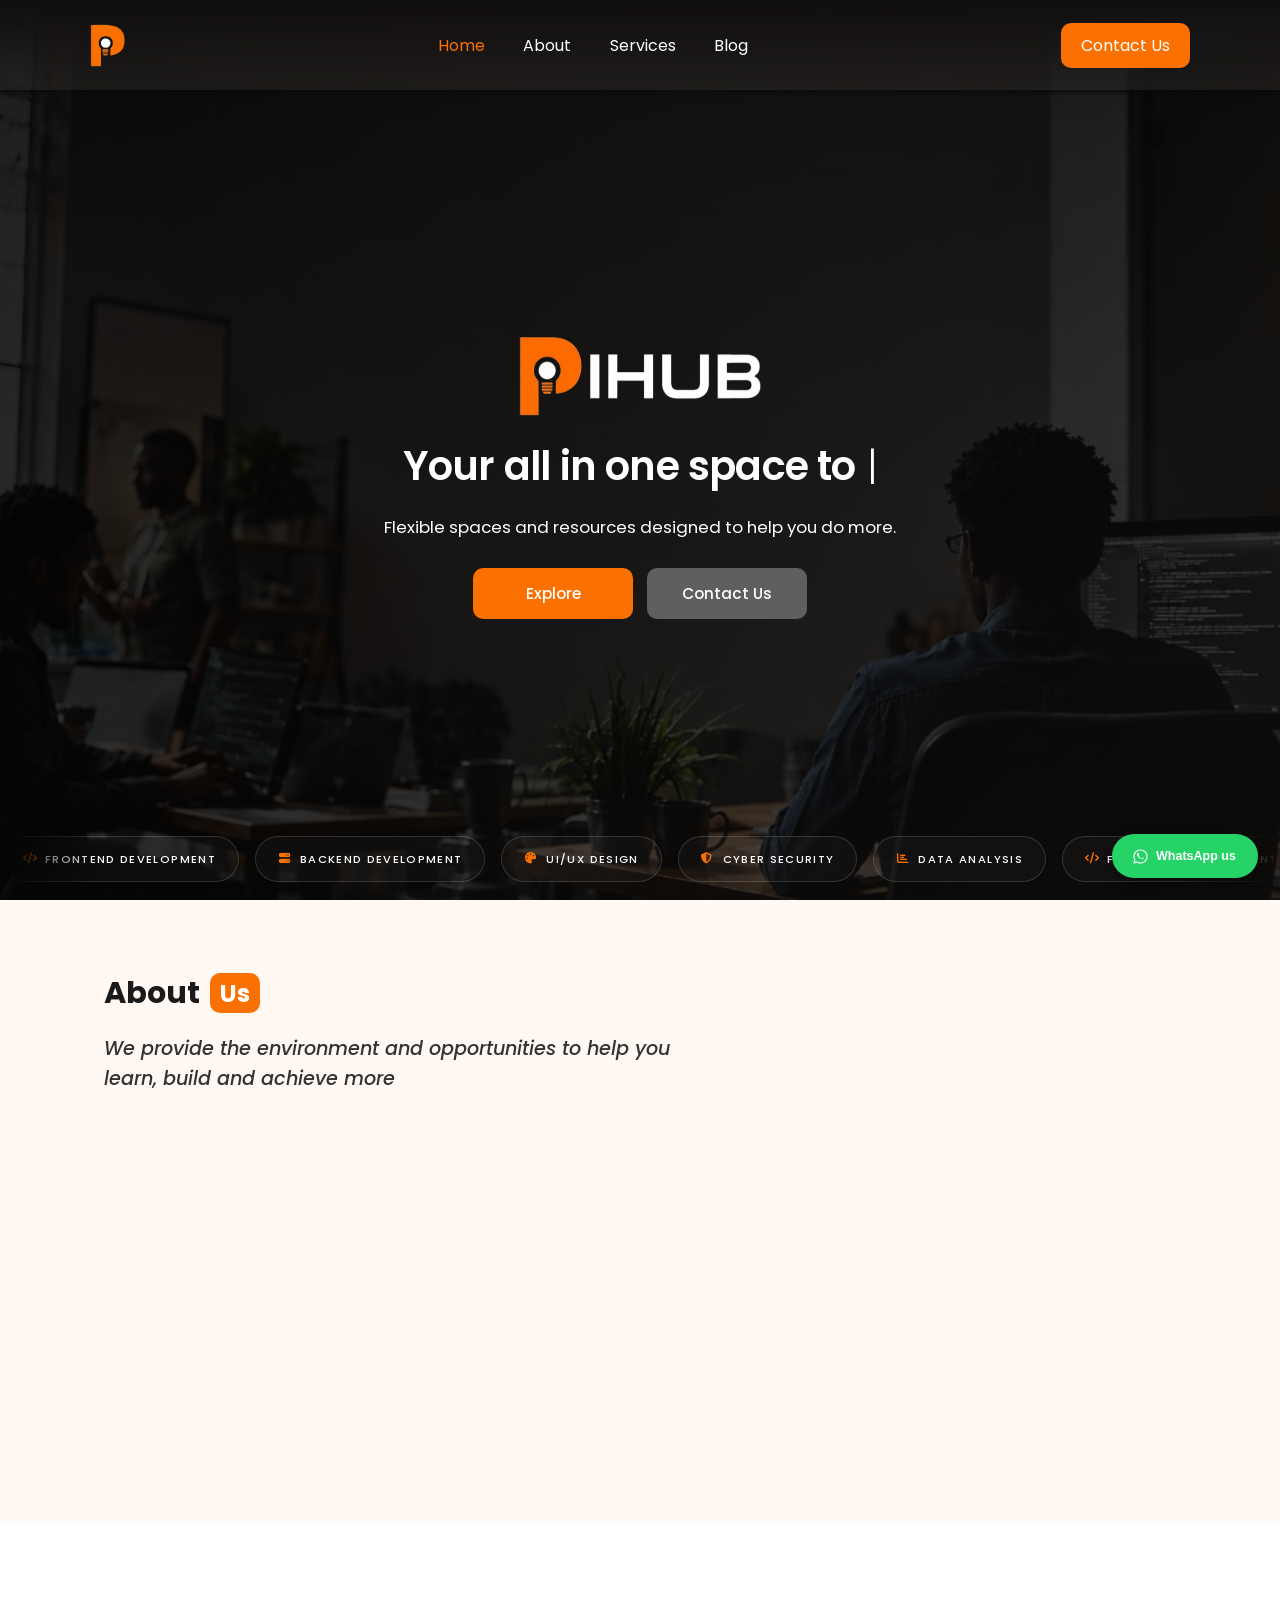
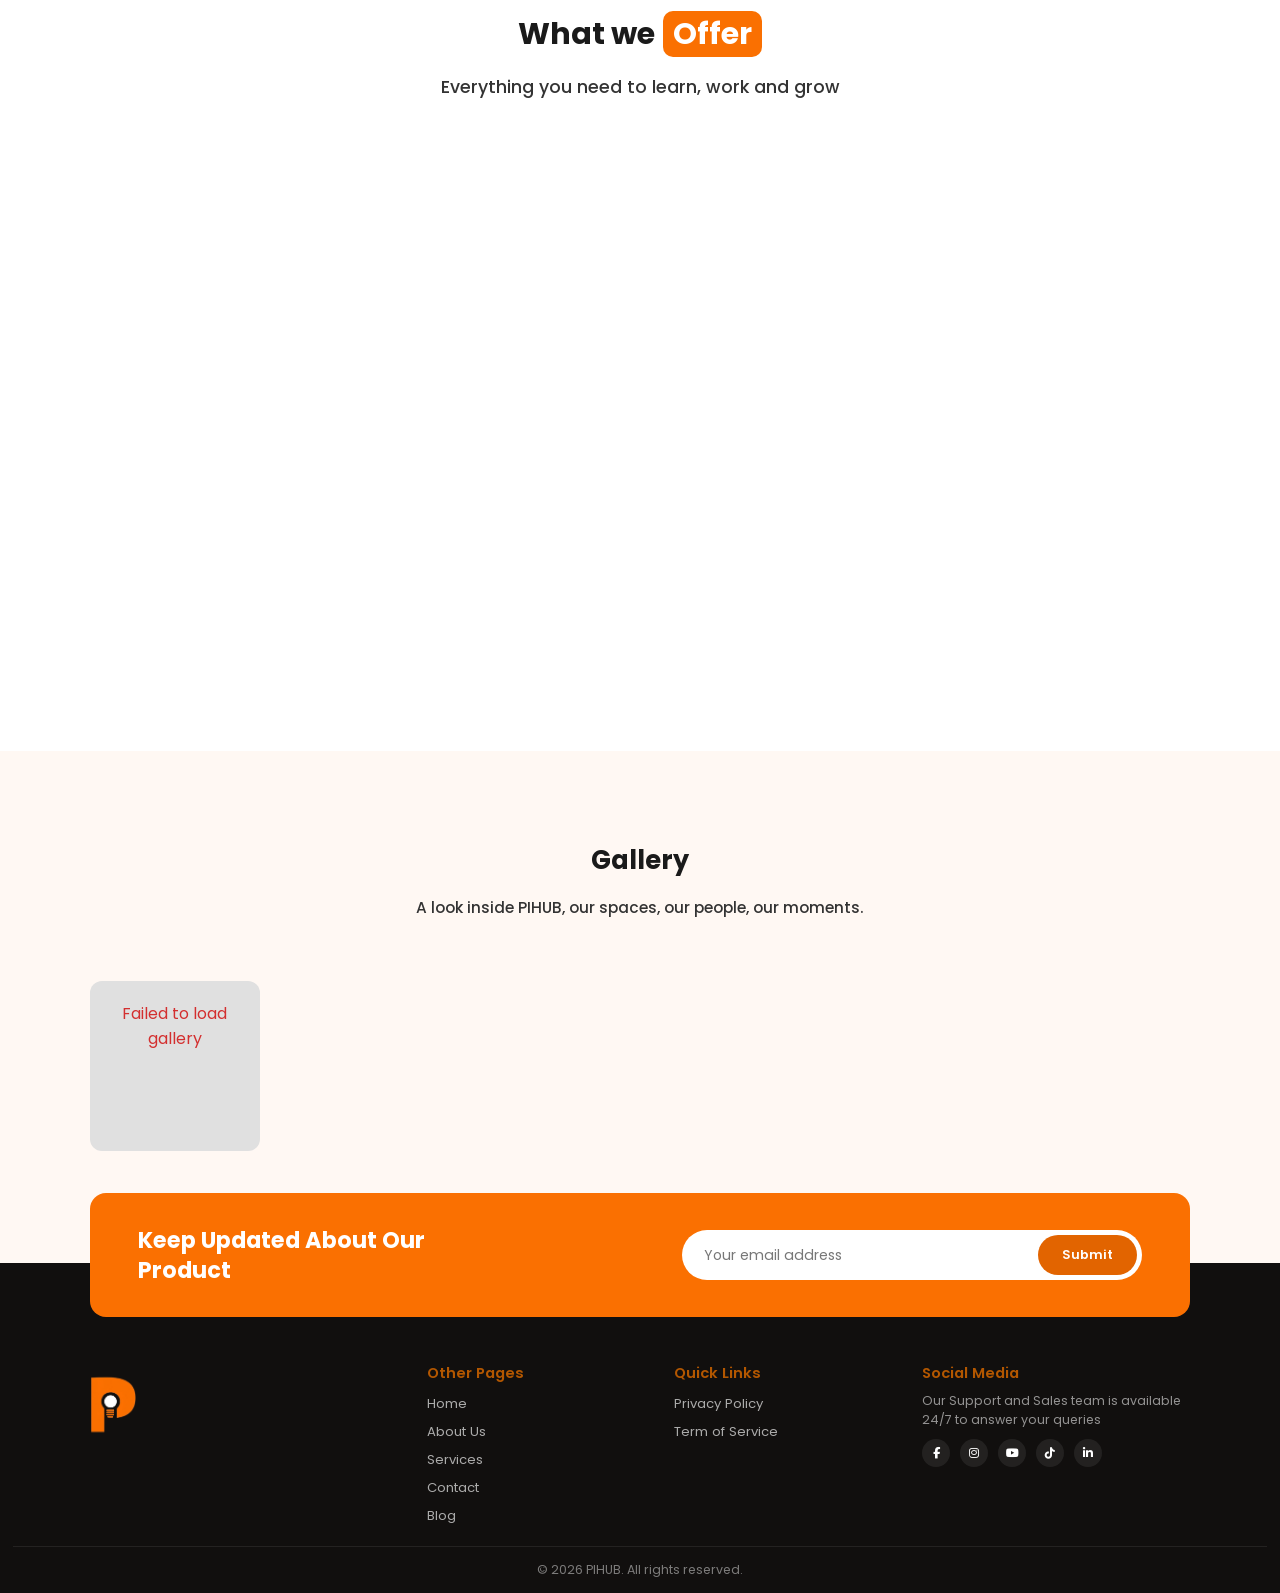
==== index.html @ 99692338 "fixing the clcikable cards in index.html" ====
<!doctype html>
<html lang="en">
  <head>
    <meta charset="UTF-8" />
    <meta name="viewport" content="width=device-width, initial-scale=1.0" />
    <title>PIHUB</title>

    <!-- FAVICON -->
    <link rel="icon" type="image/png" href="favicon-96x96.png" sizes="96x96" />
    <link rel="icon" type="image/svg+xml" href="favicon.svg" />
    <link rel="shortcut icon" href="favicon.ico" />
    <link rel="apple-touch-icon" sizes="180x180" href="apple-touch-icon.png" />
    <link rel="manifest" href="site.webmanifest" />
    <!-- FAVICON -->

    <link rel="preconnect" href="https://fonts.googleapis.com" />
    <link rel="preconnect" href="https://fonts.gstatic.com" crossorigin />
    <link
      href="https://fonts.googleapis.com/css2?family=Poppins:wght@300;400;500;600;700;800&display=swap"
      rel="stylesheet"
    />
    <link rel="stylesheet" href="src/Fontawesome/css/all.min.css" />

    <link rel="stylesheet" href="style/index.css" />
  </head>

  <body>
    <section class="heroNavbar">
      <!-- NAVBAR -->
      <nav>
        <a href="index.html"
          ><img
            src="src/image/logo on black background without background11.png"
            alt="PIHUB logo"
        /></a>
        <div class="links">
          <a href="index.html" class="page-link active">Home</a>
          <a href="about.html" class="page-link">About</a>
          <a href="offer.html" class="page-link">Services</a>
          <a href="blog.html" class="page-link">Blog</a>
        </div>
        <div class="navActions">
          <a href="contactus.html" id="contactUs" class="page-link">Contact Us</a>
          <i
            class="fas fa-bars"
            id="menuToggle"
            aria-label="Open menu"
            role="button"
            tabindex="0"
          ></i>
        </div>
      </nav>

      <!-- MOBILE MENU -->
      <div class="mobileMenu" id="mobileMenu">
        <i
          class="fas fa-times"
          id="menuClose"
          aria-label="Close menu"
          role="button"
          tabindex="0"
        ></i>
        <a href="index.html" class="page-link">Home</a>
        <a href="about.html" class="page-link">About</a>
        <a href="offer.html" class="page-link">Services</a>
        <a href="blog.html" class="page-link">Blog</a>
      </div>
      <div class="menuOverlay" id="menuOverlay"></div>
      <!-- MOBILE MENU -->

      <!-- HERO SECTION -->
      <section class="hero">
        <div class="hero-image-container">
          <img
            class="logo"
            src="src/image/pihub on transparent background11.png"
            alt="PIHUB LOGO"
          />
          <p id="motto">
            <span id="staticText">Your all in one space</span>
            <span class="line2Group"><span class="toWord">to </span><span id="heroNext"></span><span class="cursor">|</span></span>
          </p>

          <span id="heroText">
            Flexible spaces and resources designed to help you do more.
          </span>

          <div class="buttons">
            <a href="offer.html">Explore</a>
            <a href="contactus.html">Contact Us</a>
          </div>

          <div class="carousel">
            <div class="innovation" id="innovationTrack">
              <!-- Course pills are loaded dynamically from the API in index.js -->
            </div>
          </div>
        </div>
      </section>
      <!-- HERO SECTION -->
    </section>

    <!-- ABOUT US -->
    <section class="about">
      <div class="aboutInfo">
        <div class="aboutText">
          <div class="about-heading">About <span>Us</span></div>
          <div class="about-intro">
            We provide the environment and opportunities to help you learn,
            build and achieve more
          </div>
          <div class="about-desc">
            PIHUB is a workspace and innovation hub built for people who want
            to learn, build and grow. From flexible coworking spaces and
            conference rooms to professional courses and certification, we
            bring together everything you need to turn ideas into real
            progress- all under one roof, backed by a team committed to your
            success.
          </div>
          <div class="about-features">
            <span>
              <i class="fas fa-angle-double-right"></i>
              <p>Flexible workspace plans built for individuals and teams.</p>
            </span>
            <span>
              <i class="fas fa-angle-double-right"></i>
              <p>Courses and certification to help you build real skills.</p>
            </span>
            <span>
              <i class="fas fa-angle-double-right"></i>
              <p>
                Conference rooms and private spaces for meetings that matter.
              </p>
            </span>
          </div>
          <a href="about.html" class="about-btn">Learn more</a>
        </div>

        <div class="aboutPic">
          <img src="src/image/profesional.jpg" alt="Members working inside PIHUB" />
        </div>
      </div>
    </section>
    <!-- ABOUT US -->

    <!-- WHAT WE OFFER -->
    <section class="offer">
      <div class="offer1">What we <span>Offer</span></div>
      <div class="offer2">
        Everything you need to learn, work and grow
      </div>
      <div class="offer3">
        <div class="offerCard" data-panel="workspace">
          <span><i class="fas fa-laptop"></i></span>
          <span>Workspace</span>
          <span
            >Book a flexible workspace plan online and get your unique access
            tag instantly.</span
          >
          <span>Learn More <i class="fas fa-arrow-right"></i></span>
        </div>
        <div class="offerCard" data-panel="courses">
          <span><i class="fas fa-graduation-cap"></i></span>
          <span>Courses</span>
          <span
            >Learn in-demand skills through PIHUB's courses, with certification
            to prove it.</span
          >
          <span>Learn More <i class="fas fa-arrow-right"></i></span>
        </div>
        <div class="offerCard" data-panel="conferenceRoom">
          <span><i class="fas fa-users"></i></span>
          <span>Conference Room</span>
          <span
            >A professional space for meetings, presentations and teams
            sessions.</span
          >
          <span>Learn More <i class="fas fa-arrow-right"></i></span>
        </div>
        <div class="offerCard" data-panel="privateRoom">
          <span><i class="fas fa-user-lock"></i></span>
          <span>Private Room</span>
          <span
            >A quiet private space when you need to focus, take a call or work
            without distraction.</span
          >
          <span>Learn More <i class="fas fa-arrow-right"></i></span>
        </div>
        <div class="offerCard" data-panel="podcast">
          <span><i class="fas fa-microphone"></i></span>
          <span>Podcast</span>
          <span
            >A fully equipped podcast space to record, create and share your
            voice with the world</span
          >
          <span>Learn More <i class="fas fa-arrow-right"></i></span>
        </div>
      </div>
    </section>
    <!-- WHAT WE OFFER -->

    <!-- GALLERY -->
    <div class="gallery">
      <div class="scroll-reveal">Gallery</div>
      <div class="scroll-reveal">
        A look inside PIHUB, our spaces, our people, our moments.
      </div>
      <div class="galleryWrap">
        <div class="galleryTrack" data-direction="left" id="gallery-track-left">
          <!-- row 1 images -->
          <span><img src="src/image/download (4).jpg" alt="" /></span>
          <span><img src="src/image/download (5).jpg" alt="" /></span>
          <span><img src="src/image/download (4).jpg" alt="" /></span>
          <span><img src="src/image/download (5).jpg" alt="" /></span>
          <span><img src="src/image/download (4).jpg" alt="" /></span>
          <span><img src="src/image/download (5).jpg" alt="" /></span>
          <span><img src="src/image/download (4).jpg" alt="" /></span>
          <!-- duplicate the SAME set again, in the SAME order, for the seamless -50% loop -->
          <span><img src="src/image/download (4).jpg" alt="" /></span>
          <span><img src="src/image/download (5).jpg" alt="" /></span>
          <span><img src="src/image/download (4).jpg" alt="" /></span>
          <span><img src="src/image/download (5).jpg" alt="" /></span>
          <span><img src="src/image/download (4).jpg" alt="" /></span>
          <span><img src="src/image/download (5).jpg" alt="" /></span>
          <span><img src="src/image/download (4).jpg" alt="" /></span>
        </div>
        <div class="galleryTrack" data-direction="right" id="gallery-track-right">
          <!-- row 2 images -->
          <span><img src="src/image/download (5).jpg" alt="" /></span>
          <span><img src="src/image/download (4).jpg" alt="" /></span>
          <span><img src="src/image/download (5).jpg" alt="" /></span>
          <span><img src="src/image/download (4).jpg" alt="" /></span>
          <span><img src="src/image/download (5).jpg" alt="" /></span>
          <span><img src="src/image/download (4).jpg" alt="" /></span>
          <span><img src="src/image/download (5).jpg" alt="" /></span>
          <!-- duplicate the SAME set again, in the SAME order -->
          <span><img src="src/image/download (5).jpg" alt="" /></span>
          <span><img src="src/image/download (4).jpg" alt="" /></span>
          <span><img src="src/image/download (5).jpg" alt="" /></span>
          <span><img src="src/image/download (4).jpg" alt="" /></span>
          <span><img src="src/image/download (5).jpg" alt="" /></span>
          <span><img src="src/image/download (4).jpg" alt="" /></span>
          <span><img src="src/image/download (5).jpg" alt="" /></span>
        </div>
      </div>
    </div>
    <!-- GALLERY -->

    <!-- SUBSCRIBE -->
    <section class="subscribe">
      <div class="subscribeBox">
        <p class="subscribeHeading">Keep Updated About Our Product</p>
        <form class="subscribeForm">
          <input
            type="email"
            name="email"
            placeholder="Your email address"
            required
          />
          <button type="submit">Submit</button>
        </form>
      </div>
    </section>
    <!-- SUBSCRIBE -->
     

    <!-- WhatsApp Chat Widget -->
<div class="wa-widget" id="waWidget">
  
  <!-- Popup Window -->
  <div class="wa-popup" id="waPopup" role="dialog" aria-label="Chat with us on WhatsApp" hidden>
    <div class="wa-popup-header">
      <div class="wa-popup-header-info">
        <!-- Change the "P" to your brand's initial, or replace this div with an <img> tag -->
        <div class="wa-avatar">P</div> 
        <div>
          <!-- Change "PiHub" to your website's name -->
          <div class="wa-popup-title">PiHub</div> 
          <div class="wa-popup-subtitle">Typically replies within minutes</div>
        </div>
      </div>
      <button type="button" class="wa-popup-close" id="waClose" aria-label="Close chat">&times;</button>
    </div>
    
    <div class="wa-popup-body">
      <div class="wa-bubble">Got inquiries? Let's chat on WhatsApp!</div>
      
      <a href="#" id="waSendBtn" class="wa-send-btn" target="_blank" rel="noopener">
        <svg viewBox="0 0 24 24" width="18" height="18" xmlns="http://www.w3.org/2000/svg">
          <path d="M17.5 14.4c-.3-.1-1.7-.8-1.9-.9-.3-.1-.5-.1-.6.1-.2.3-.7.9-.9 1.1-.2.2-.3.2-.6.1-.3-.1-1.2-.5-2.3-1.4-.9-.8-1.4-1.7-1.6-2-.2-.3 0-.5.1-.6.1-.1.3-.3.4-.5.1-.1.2-.3.3-.4.1-.2 0-.4 0-.5 0-.1-.6-1.5-.8-2-.2-.5-.4-.5-.6-.5h-.5c-.2 0-.4.1-.6.3-.2.2-.8.8-.8 2s.8 2.3.9 2.5c.1.2 1.6 2.5 4 3.5.6.2 1 .4 1.3.5.4-.1 1.3-.5 1.5-1 .2-.5.2-.9.1-1-.1-.1-.2-.1-.5-.2z"/>
          <path d="M12 2C6.5 2 2 6.5 2 12c0 1.8.5 3.5 1.3 5L2 22l5.2-1.3c1.4.8 3.1 1.2 4.8 1.2 5.5 0 10-4.5 10-10S17.5 2 12 2zm0 18.1c-1.6 0-3.1-.4-4.4-1.2l-.3-.2-3.3.9.9-3.2-.2-.3C4 14.8 3.6 13.4 3.6 12c0-4.6 3.8-8.4 8.4-8.4s8.4 3.8 8.4 8.4-3.8 8.5-8.4 8.5z"/>
        </svg>
        WhatsApp Us
      </a>
      
      <div class="wa-popup-footer">
        <span class="wa-online-dot"></span>
        Online
        <span class="wa-footer-sep">|</span>
        Privacy policy
      </div>
    </div>
  </div>

  <!-- Floating Action Button (FAB) -->
  <button type="button" class="wa-fab" id="waFabBtn" aria-label="Chat with us on WhatsApp" aria-expanded="false">
    <svg viewBox="0 0 24 24" width="26" height="26" xmlns="http://www.w3.org/2000/svg">
      <path d="M17.5 14.4c-.3-.1-1.7-.8-1.9-.9-.3-.1-.5-.1-.6.1-.2.3-.7.9-.9 1.1-.2.2-.3.2-.6.1-.3-.1-1.2-.5-2.3-1.4-.9-.8-1.4-1.7-1.6-2-.2-.3 0-.5.1-.6.1-.1.3-.3.4-.5.1-.1.2-.3.3-.4.1-.2 0-.4 0-.5 0-.1-.6-1.5-.8-2-.2-.5-.4-.5-.6-.5h-.5c-.2 0-.4.1-.6.3-.2.2-.8.8-.8 2s.8 2.3.9 2.5c.1.2 1.6 2.5 4 3.5.6.2 1 .4 1.3.5.5.2 1 .1 1.4.1.4-.1 1.3-.5 1.5-1 .2-.5.2-.9.1-1-.1-.1-.2-.1-.5-.2z"/>
      <path d="M12 2C6.5 2 2 6.5 2 12c0 1.8.5 3.5 1.3 5L2 22l5.2-1.3c1.4.8 3.1 1.2 4.8 1.2 5.5 0 10-4.5 10-10S17.5 2 12 2zm0 18.1c-1.6 0-3.1-.4-4.4-1.2l-.3-.2-3.3.9.9-3.2-.2-.3C4 14.8 3.6 13.4 3.6 12c0-4.6 3.8-8.4 8.4-8.4s8.4 3.8 8.4 8.4-3.8 8.5-8.4 8.5z"/>
    </svg>
    <span class="wa-fab-label">WhatsApp us</span>
  </button>

</div>

    <!-- FOOTER -->
    <footer class="footer">
      <div class="footerTop">
        <div class="footerBrand">
          <img
            src="src/image/logo on black background without background11.png"
            alt="PIHUB logo"
          />
        </div>
        <div class="footerCol">
          <span class="footerHeading">Other Pages</span>
          <a href="index.html">Home</a>
          <a href="about.html">About Us</a>
          <a href="offer.html">Services</a>
          <a href="contactus.html">Contact</a>
          <a href="blog.html">Blog</a>
        </div>
        <div class="footerCol">
          <span class="footerHeading">Quick Links</span>
          <a href="#">Privacy Policy</a>
          <a href="#">Term of Service</a>
        </div>
        <div class="footerCol footerSocial">
          <span class="footerHeading">Social Media</span>
          <p>Our Support and Sales team is available 24/7 to answer your queries</p>
          <div class="footerSocialIcons">
            <a href="https://www.facebook.com/profile.php?id=61593336062853" target="_blank" rel="noopener noreferrer" aria-label="Facebook"><i class="fab fa-facebook-f"></i></a>
            <a href="https://www.instagram.com/prestigeinnovationhub?stkn=MWZza2JqZzE3ZjJrdQ==" target="_blank" rel="noopener noreferrer" aria-label="Instagram"><i class="fab fa-instagram"></i></a>
            <a href="https://youtube.com/@prestigeinnovationhub-26?si=Dvk8uvWb_Y23xZaS" target="_blank" rel="noopener noreferrer" aria-label="YouTube"><i class="fab fa-youtube"></i></a>
            <a href="https://www.tiktok.com/@prestige.innovati7?_r=1&_t=ZS-9A1r9Rno24q" target="_blank" rel="noopener noreferrer" aria-label="TikTok"><i class="fab fa-tiktok"></i></a>
            <a href="#" aria-label="LinkedIn"><i class="fab fa-linkedin-in"></i></a>
          </div>
        </div>
      </div>
      <div class="copyright">
        <p>&copy; 2026 PIHUB. All rights reserved.</p>
      </div>
    </footer>
    <!-- FOOTER -->

    <!-- LAUNCH POPUP -->
    <div class="launchOverlay" id="launchOverlay" aria-hidden="true">
      <div class="launchModal" role="dialog" aria-modal="true" aria-label="PIHUB Grand Launch">
        <button class="launchClose" id="launchClose" type="button" aria-label="Close popup">
          <i class="fas fa-times"></i>
        </button>
        <img src="src/image/Launch.png" alt="PIHUB Grand Launch" />
        <a href="https://fewticket.com/discover/Pihub-grand-launch" target="_blank" rel="noopener noreferrer" class="launchRegister">Register Now</a>
      </div>
    </div>
    <!-- LAUNCH POPUP -->

    <script src="config.js?v=1.0.1" defer></script>
    <script src="script/navigation.js"></script>
    <script src="script/index.js?v=1"></script>
  </body>
</html>
---- style/index.css ----
/* ============================================================
   RESET & BASE
   ============================================================ */
* {
  padding: 0;
  margin: 0;
  box-sizing: border-box;
}

:root {
  --primary-color: #fa7001;
  --primary-color-dark: #e26400;
  --natural-color: #ffffff;
  --text-dark: #1a1a1a;
  --text-medium: #333333;
  --text-light: #555555;
  --text-muted: #777777;
  --bg-cream: #fff8f3;
  --bg-black: #110f0e;
  --radius-md: 14px;
  --radius-lg: 20px;
  --container-pad: 7%;
  --ease: cubic-bezier(0.25, 0.46, 0.45, 0.94);
}

html {
  scroll-behavior: smooth;
  overflow-x:clip
}

body {
  display: flex;
  flex-direction: column;
  font-family: "Poppins", sans-serif;
  overflow-x: clip;
  color: var(--text-medium);
  -webkit-font-smoothing: antialiased;
  -moz-osx-font-smoothing: grayscale;
}

img {
  max-width: 100%;
  display: block;
}

a {
  color: inherit;
}

@media (prefers-reduced-motion: reduce) {
  *,
  *::before,
  *::after {
    animation-duration: 0.001ms !important;
    animation-iteration-count: 1 !important;
    transition-duration: 0.001ms !important;
    scroll-behavior: auto !important;
  }
}

/* ============================================================
   NAVBAR
   ============================================================ */
.page-link.active {
  color: var(--primary-color);
}

nav {
  display: flex;
  justify-content: space-between;
  align-items: center;
  background: linear-gradient(to bottom, rgb(17, 15, 14), rgba(40, 38, 36, 0.6) 100%);
  padding: 14px 7%;
  box-shadow: 0px 2px 4px rgba(8, 8, 8, 0.8);
  position: fixed;
  top: 0;
  left: 0;
  width: 100vw;
  z-index: 100;
  transition: padding 0.3s ease, box-shadow 0.3s ease;
}

nav .links {
  display: flex;
  gap: clamp(16px, 3vw, 40px);
}

nav a {
  text-decoration: none;
  color: white;
  font-weight: 400;
  cursor: pointer;
  white-space: nowrap;
  position: relative;
  transition: color 0.25s ease;
}

nav .links a::after {
  content: "";
  position: absolute;
  left: 0;
  bottom: -4px;
  width: 0%;
  height: 2px;
  background-color: var(--primary-color);
  transition: width 0.3s ease;
}

nav .links a:hover {
  color: var(--primary-color);
}

nav .links a:hover::after {
  width: 100%;
}

nav #contactUs {
  background-color: var(--primary-color);
  border-radius: 10px;
  padding: 10px 20px;
  cursor: pointer;
  transition: background-color 0.25s ease, transform 0.25s ease, box-shadow 0.25s ease;
}

nav #contactUs:hover {
  background-color: var(--primary-color-dark);
  transform: translateY(-2px);
  box-shadow: 0px 4px 10px rgba(250, 112, 1, 0.4);
}

nav img {
  width: 35px;
  display: block;
  transition: transform 0.3s ease;
}

nav a:first-child:hover img {
  transform: scale(1.08);
}

.navActions {
  display: flex;
  align-items: center;
  gap: 16px;
}

nav #menuToggle {
  display: none;
  transition: color 0.25s ease, transform 0.25s ease;
}



nav #menuToggle:hover {
  color: var(--primary-color);
  transform: rotate(90deg);
}

/* MOBILE MENU */
.mobileMenu {
  position: fixed;
  top: 0;
  right: 0;
  height: 100%;
  width: min(78vw, 300px);
  background: var(--bg-black);
  display: flex;
  flex-direction: column;
  gap: 26px;
  padding: 32px 30px 60px;
  transform: translateX(100%);
  transition: transform 0.35s var(--ease);
  z-index: 200;
}

.mobileMenu.open {
  transform: translateX(0);
}

.mobileMenu a {
  text-decoration: none;
  color: white;
  font-size: 1.05rem;
  cursor: pointer;
}

#menuClose {
  color: white;
  font-size: 1.6rem;
  cursor: pointer;
  align-self: flex-end;
  margin-bottom: 10px;
}

.menuOverlay {
  position: fixed;
  inset: 0;
  background: rgba(0, 0, 0, 0.55);
  opacity: 0;
  pointer-events: none;
  transition: opacity 0.3s ease;
  z-index: 150;
}

.menuOverlay.open {
  opacity: 1;
  pointer-events: auto;
}

/* ============================================================
   HERO
   ============================================================ */
.heroNavbar {
  background-color: var(--bg-black);
  background-image: linear-gradient(135deg, rgba(0, 0, 0, 0.88), rgba(17, 15, 14, 0.75)),
    url("../src/image/heroImage.jpg");
  background-repeat: no-repeat;
  background-size: cover;
  background-position: center;
  position: relative;
  min-height: 100svh;
  display: flex;
  flex-direction: column;
  padding-top: 74px;
}

.hero-image-container {
  display: flex;
  width: 100%;
  flex-direction: column;
  align-items: center;
  justify-content: center;
  padding: 0 7%;
  padding-bottom: 120px;
  text-align: center;
  gap: clamp(10px, 2vw, 18px);
  padding-top: 100px;
  position: static;
  min-height: calc(100svh - 74px);
  box-sizing: border-box;
  max-width: 1400px;
  margin: 0 auto;
}

@keyframes fadeUp {
  from {
    opacity: 0;
    transform: translateY(24px);
  }
  to {
    opacity: 1;
    transform: translateY(0);
  }
}

.logo {
  width: 22.2%;
  max-width: 255px;
  min-width: 150px;
  margin: 0 auto;
  opacity: 0;
  animation: logoReveal 1.2s cubic-bezier(0.22, 1, 0.36, 1) forwards;
  animation-delay: 0.1s;
  will-change: transform, opacity, filter;
}

@keyframes logoReveal {
  0% {
    opacity: 0;
    transform: scale(1.7) translateY(-40px) rotate(-6deg);
    filter: blur(14px);
  }
  55% {
    opacity: 1;
    transform: scale(0.94) translateY(2px) rotate(1deg);
    filter: blur(0);
  }
  75% {
    transform: scale(1.06) rotate(-0.5deg);
  }
  100% {
    opacity: 1;
    transform: scale(1) translateY(0) rotate(0deg);
    filter: blur(0);
  }
}

.hero-image-container span {
  color: var(--natural-color);
  max-width: 640px;
}

#heroNext {
  color: var(--primary-color);
  text-align: left;
  display: inline;
 
  min-width: 110px; /* Width of 'Connect' + buffer to prevent layout shift */
  
}

.toWord {
  opacity: 0;
}



.cursor {
  color: var(--primary-color);
  font-weight: 300;
  margin-left: 2px;
  animation: blink 1s step-end infinite;
}

@keyframes blink {
  0%, 100% { opacity: 1; }
  50% { opacity: 0; }
}




#motto {
  font-size: clamp(1.8rem, 4.2vw, 2.5rem);
  font-weight: 600;
  letter-spacing: -0.02em;
  color: var(--natural-color);
  opacity: 0;
  animation: fadeUp 0.7s var(--ease) forwards;
  animation-delay: 0.28s;
  opacity: 0;
  
}

#heroText {
  font-size: clamp(1rem, 1.6vw, 1.05rem);
  font-weight: 400;
  line-height: 1.55;
  opacity: 0;
}

.hero-image-container > span:not(#heroText) {
  font-size: clamp(1rem, 1.3vw, 0.95rem);
  font-weight: 300;
  opacity: 0;
  animation: fadeUp 0.7s var(--ease) forwards;
  animation-delay: 0.62s;
}

.buttons {
  opacity: 0;
  display: flex;
  align-items: center;
  justify-content: center;
  gap: 14px;
  margin-top: 10px;
  width: 100%;
  flex-wrap: wrap;
  opacity: 0;
  animation: fadeUp 0.7s var(--ease) forwards;
  animation-delay: 0.78s;
}

.buttons a {
  padding: 14px 20px;
  display: grid;
  place-items: center;
  text-decoration: none;
  border-radius: 10px;
  color: var(--natural-color);
  flex: 0 1 160px;
  font-size: clamp(0.95rem, 1.2vw, 1rem);
  font-weight: 500;
  transition: transform 0.3s ease, box-shadow 0.3s ease, background-color 0.3s ease;
}

.buttons a:first-child {
  background-color: var(--primary-color);
}

.buttons a:first-child:hover {
  background-color: var(--primary-color-dark);
}

.buttons a:last-child {
  background-color: #5f5f5f;
}

.buttons a:last-child:hover {
  background-color: #707070;
}

.carousel {
  width: 100%;
  overflow: hidden;
  position: absolute;
  bottom: 0;
  left: 0;
  right: 0;
  margin: 0;
  padding-block: 18px;
  opacity: 0;
  animation: fadeUp 0.7s var(--ease) forwards;
  animation-delay: 0.95s;
  z-index: 10;
  -webkit-mask-image: linear-gradient(
    to right,
    transparent,
    black 8%,
    black 92%,
    transparent
  );
  mask-image: linear-gradient(
    to right,
    transparent,
    black 8%,
    black 92%,
    transparent
  );
}

.innovation {
  display: flex;
  gap: 16px;
  width: max-content;
  animation: scrollCarousel 26s linear infinite;
}

@keyframes scrollCarousel {
  from {
    transform: translateX(0);
  }

  to {
    transform: translateX(-50%);
  }
}

.innovation a {
  height: 46px;
  padding-inline: 22px;
  background: rgba(255, 255, 255, 0.03);
  border: 1px solid rgba(255, 255, 255, 0.15);
  border-radius: 40px;
  color: white;
  text-decoration: none;
  font-size: clamp(0.7rem, 0.8vw, 0.7rem);
  font-weight: 500;
  letter-spacing: 0.12em;
  display: flex;
  justify-content: center;
  align-items: center;
  gap: 8px;
  flex: 0 0 auto;
  cursor: pointer;
  transition: border-color 0.3s ease, transform 0.3s ease;
}

.innovation a:hover {
  border-color: var(--primary-color);
  transform: translateY(-2px);
}

.innovation a i {
  color: var(--primary-color);
}

/* ============================================================
   SCROLL REVEAL
   ============================================================ */

.scroll-reveal {
  opacity: 0;
  transform: translateY(28px);
  transition: opacity 0.7s var(--ease), transform 0.7s var(--ease);
}

.scroll-reveal.show {
  opacity: 1;
  transform: translateY(0);
}

.scroll-reveal {
  transition-delay: calc(var(--reveal-i, 0) * 90ms);
}

/* ============================================================
   ABOUT
   ============================================================ */

.about {
  background-color: var(--bg-cream);
}

.about-heading,
.about-intro,
.aboutPic,
.about-desc,
.about-features,
.about-btn {
  opacity: 0;
}

.aboutInfo {
  width: 100%;
  max-width: 1200px;
  margin-inline: auto;
  padding-inline: 5%;
  padding-block: 70px;
  display: flex;
  align-items: center;
  gap: 55px;
  box-sizing: border-box;
}

.aboutText {
  flex: 1 1 56%;
  min-width: 0;
}

.about-heading {
  display: flex;
  align-items: center;
  gap: 10px;
  font-weight: 700;
  font-size: clamp(1.4rem, 3vw, 1.9rem);
  color: var(--text-dark);
}

.about-heading span {
  background-color: var(--primary-color);
  color: white;
  display: flex;
  justify-content: center;
  align-items: center;
  border-radius: 10px;
  width: 50px;
  height: 40px;
  font-size: clamp(1.1rem, 2.2vw, 1.5rem);
  transition: transform 0.3s ease;
}

.about-heading:hover span {
  transform: rotate(-6deg) scale(1.05);
}

.about-intro {
  margin-top: 18px;
  max-width: 650px;
  font-weight: 500;
  font-style: italic;
  font-size: clamp(1rem, 1.6vw, 1.2rem);
  line-height: 1.55;
  color: var(--text-medium);
}

.about-desc {
  margin-top: 20px;
  max-width: 650px;
  font-size: clamp(0.9rem, 1.2vw, 1.05rem);
  line-height: 1.7;
  color: var(--text-light);
}

.about-features {
  display: flex;
  flex-direction: column;
  gap: 11px;
  margin-top: 23px;
}

.about-features span {
  display: flex;
  gap: 12px;
  align-items: center;
  transition: transform 0.3s ease;
}

.about-features span:hover {
  transform: translateX(8px);
}

.about-features span i {
  background-color: var(--primary-color);
  display: grid;
  place-items: center;
  border-radius: 50%;
  width: 30px;
  height: 30px;
  flex-shrink: 0;
  color: white;
  font-weight: 800;
  font-size: clamp(0.7rem, 1vw, 0.8rem);
  transition: transform 0.3s ease;
}

.about-features span:hover i {
  transform: scale(1.15) rotate(360deg);
}

.about-features span p {
  font-size: clamp(0.85rem, 1.1vw, 1rem);
  line-height: 1.45;
  color: var(--text-medium);
}

.about-btn {
  background-color: var(--primary-color);
  border-radius: 10px;
  color: var(--natural-color);
  display: inline-flex;
  justify-content: center;
  align-items: center;
  width: fit-content;
  padding: 12px 32px;
  margin-top: 27px;
  cursor: pointer;
  text-decoration: none;
  font-size: clamp(0.9rem, 1vw, 1rem);
  font-weight: 500;
  transition:
    transform 0.3s ease,
    box-shadow 0.3s ease,
    background-color 0.3s ease;
}

.about-btn:hover {
  transform: translateY(-3px);
  box-shadow: 0 10px 20px rgba(0, 0, 0, 0.15);
  background-color: var(--primary-color-dark);
}

.about-btn:active {
  transform: translateY(0);
  box-shadow: none;
}

.aboutPic {
  flex: 0 1 40%;
  width: 100%;
  max-width: 430px;
  align-self: center;
  border-radius: var(--radius-lg);
  overflow: hidden;
  aspect-ratio: 1.2 / 1;
  box-shadow: 0 20px 40px rgba(0, 0, 0, 0.12);
}

.aboutPic img {
  width: 100%;
  height: 100%;
  display: block;
  object-fit: cover;
  transition: transform 0.6s ease;
}

.aboutPic:hover img {
  transform: scale(1.06);
}

/* ============================================================
   OFFER
   ============================================================ */

.offer1,
.offer2,
.offerCard {
  opacity: 0;
}

.offer3 {
  perspective: 1400px;
}

.offer {
  display: flex;
  flex-direction: column;
  align-items: center;
  justify-content: center;
  padding-block: 90px;
  padding-inline: var(--container-pad);
  text-align: center;
}

.offer1 {
  font-weight: 700;
  font-size: clamp(1.4rem, 4vw, 1.9rem);
  display: flex;
  gap: 8px;
  margin-bottom: 16px;
  color: var(--text-dark);
}

.offer1 span {
  background-color: var(--primary-color);
  border-radius: 10px;
  display: flex;
  align-items: center;
  justify-content: center;
  color: var(--natural-color);
  padding-inline: 10px;
}

.offer2 {
  font-weight: 500;
  max-width: 500px;
  font-size: clamp(0.95rem, 1.4vw, 1.1rem);
  line-height: 1.6;
  color: var(--text-medium);
}

.offer3 {
  display: grid;
  grid-template-columns: repeat(3, 1fr);
  gap: 20px;
  width: 100%;
  margin-top: 56px;
}

.offerCard {
  background-color: #f5f5f5;
  border-radius: var(--radius-md);
  display: flex;
  flex-direction: column;
  gap: 12px;
  padding: 26px;
  min-height: 240px;
  cursor: pointer;
  text-align: left;
  transition: background-color 0.25s ease, color 0.25s ease, transform 0.25s ease,
    box-shadow 0.25s ease;
}

.offerCard:hover {
  transform: translateY(-6px);
  box-shadow: 0px 12px 24px rgba(0, 0, 0, 0.12);
  background-color: var(--primary-color);
  color: var(--natural-color);
}

.offerCard span:nth-child(1) {
  background-color: var(--primary-color);
  border-radius: 10px;
  display: grid;
  place-items: center;
  width: 42px;
  aspect-ratio: 1;
  color: var(--natural-color);
  font-size: clamp(1.1rem, 1.5vw, 1.3rem);
  opacity: 0;
  transform: translateY(10px);
  transition: transform 0.3s ease, background-color 0.25s ease, color 0.25s ease;
}

.offerCard.visible span:nth-child(1),
.offerCard.show span:nth-child(1) {
  opacity: 1;
  transform: translateY(0);
  transition: opacity 0.5s ease 0.15s, transform 0.5s ease 0.15s;
}

.offerCard:hover span:nth-child(1) {
  transform: rotate(-8deg) scale(1.08);
  background-color: var(--natural-color);
  color: var(--primary-color);
}

.offerCard span:nth-child(2) {
  font-weight: 600;
  font-size: clamp(1rem, 1.3vw, 1.1rem);
  color: var(--text-dark);
  margin-top: 8px;
}

.offerCard:hover span:nth-child(2) {
  color: var(--natural-color);
}

.offerCard span:nth-child(3) {
  font-size: clamp(0.85rem, 1vw, 0.95rem);
  line-height: 1.5;
  color: var(--text-light);
  flex: 1;
}

.offerCard:hover span:nth-child(3) {
  color: var(--natural-color);
}

.offerCard span:nth-child(4) {
  display: flex;
  align-items: center;
  gap: 6px;
  font-weight: 600;
  font-size: clamp(0.85rem, 1vw, 0.95rem);
  color: var(--text-medium);
}

.offerCard:hover span:nth-child(4) {
  color: var(--natural-color);
}

.offerCard span:nth-child(4) i {
  opacity: 0;
  transform: translateX(-6px);
  transition: opacity 0.25s ease, transform 0.25s ease;
}

.offerCard:hover span:nth-child(4) i {
  opacity: 1;
  transform: translateX(0);
}

/* ============================================================
   GALLERY
   ============================================================ */

.gallery > div:nth-child(1),
.gallery > div:nth-child(2),
.galleryWrap {
  opacity: 0;
}

.gallery {
  display: flex;
  flex-direction: column;
  align-items: center;
  padding-block: 90px;
  padding-inline: var(--container-pad);
  text-align: center;
  background-color: var(--bg-cream);
  overflow: hidden;
}

.gallery > div:nth-child(1) {
  font-weight: 700;
  font-size: clamp(1.3rem, 4vw, 1.6rem);
  color: var(--text-dark);
}

.gallery > div:nth-child(2) {
  font-size: clamp(0.9rem, 1.2vw, 1rem);
  font-weight: 500;
  margin-top: 16px;
  max-width: 500px;
  line-height: 1.6;
  color: var(--text-medium);
}

.galleryWrap {
  display: flex;
  flex-direction: column;
  gap: 12px;
  margin-top: 50px;
  padding-block: 10px;
  width: 100%;
}

.galleryTrack {
  display: flex;
  flex-direction: row;
  gap: 12px;
  width: max-content;
}

.galleryTrack[data-direction="right"] {
  animation: galleryScrollRight 25s linear infinite;
}

.galleryTrack[data-direction="left"] {
  animation: galleryScrollLeft 30s linear infinite;
}

.galleryWrap:hover .galleryTrack {
  animation-play-state: paused;
}

.galleryTrack span {
  overflow: hidden;
  position: relative;
  background-color: #e0e0e0;
  border-radius: 12px;
  width: 170px;
  aspect-ratio: 1;
  flex: 0 0 170px;
}

.galleryTrack span img {
  width: 100%;
  height: 100%;
  object-fit: cover;
  display: block;
  pointer-events: none;
  -webkit-user-drag: none;
  user-select: none;
}

@keyframes galleryScrollRight {
  from {
    transform: translateX(-50%);
  }
  to {
    transform: translateX(0);
  }
}

@keyframes galleryScrollLeft {
  from {
    transform: translateX(0);
  }
  to {
    transform: translateX(-50%);
  }
}

/* ============================================================
   SUBSCRIBE
   ============================================================ */

.subscribeBox {
  opacity: 0;
}

.subscribe {
  background-color: var(--bg-black);
  padding: 0 var(--container-pad) 0;
  position: relative;
  z-index: 2;
}

.subscribeBox {
  background-color: var(--primary-color);
  border-radius: 16px;
  width: 100%;
  max-width: 1200px;
  margin-inline: auto;
  margin-top: -70px;
  margin-bottom: -70px;
  padding: 32px 48px;
  display: flex;
  align-items: center;
  justify-content: space-between;
  gap: 30px;
  flex-wrap: wrap;
  position: relative;
}

.subscribeHeading {
  color: var(--natural-color);
  font-weight: 700;
  font-size: 1.4rem;
  line-height: 1.35;
  max-width: 360px;
}

.subscribeForm {
  display: flex;
  align-items: center;
  background-color: var(--natural-color);
  border-radius: 40px;
  padding: 5px 5px 5px 22px;
  gap: 10px;
  flex: 1 1 360px;
  max-width: 460px;
}

.subscribeForm input {
  flex: 1;
  border: none;
  outline: none;
  background: transparent;
  font-family: "Poppins", sans-serif;
  font-size: 0.88rem;
  color: var(--text-dark);
  min-width: 0;
}

.subscribeForm input::placeholder {
  color: var(--text-muted);
}

.subscribeForm button {
  background-color: var(--primary-color-dark);
  color: var(--natural-color);
  border: none;
  border-radius: 40px;
  padding: 11px 24px;
  font-family: "Poppins", sans-serif;
  font-weight: 600;
  font-size: 0.8rem;
  cursor: pointer;
  white-space: nowrap;
  transition: background-color 0.25s ease;
}

.subscribeForm button:hover {
  background-color: #b35700;
}

/* ============================================================
   FOOTER
   ============================================================ */

.footerBrand,
.footerCol,
.copyright {
  opacity: 0;
}

.footer {
  background-color: var(--bg-black);
  width: 100%;
  padding: 100px var(--container-pad) 0;
  display: flex;
  flex-direction: column;
  position: relative;
  z-index: 1;
}

.footerTop {
  display: grid;
  grid-template-columns: 1.4fr 1fr 1fr 1.2fr;
  gap: 24px;
  padding-bottom: 20px;
}

.footerBrand img {
  width: 46px;
}

.footerApps {
  display: flex;
  gap: 8px;
  margin-top: 10px;
}

.footerApps a {
  width: 26px;
  height: 26px;
  border-radius: 6px;
  background-color: rgba(255, 255, 255, 0.08);
  color: var(--natural-color);
  display: grid;
  place-items: center;
  font-size: 0.72rem;
  transition: background-color 0.25s ease;
}

.footerApps a:hover {
  background-color: var(--primary-color);
}

.footerCol {
  display: flex;
  flex-direction: column;
  gap: 8px;
}

.footerHeading {
  color: #b35700;
  font-weight: 600;
  font-size: 0.92rem;
  margin-bottom: 2px;
}

.footerCol a {
  text-decoration: none;
  color: rgba(255, 255, 255, 0.65);
  font-size: 0.82rem;
  transition: color 0.25s ease;
  width: fit-content;
}

.footerCol a:hover {
  color: var(--primary-color);
}

.footerSocial p {
  font-size: 0.78rem;
  line-height: 1.5;
  color: rgba(255, 255, 255, 0.55);
  margin-top: -2px;
}

.footerSocialIcons {
  display: flex;
  gap: 10px;
  margin-top: 2px;
}

.footerSocialIcons a {
  width: 28px;
  height: 28px;
  border-radius: 50%;
  background-color: rgba(255, 255, 255, 0.08);
  color: var(--natural-color);
  display: grid;
  place-items: center;
  font-size: 0.72rem;
  transition: background-color 0.25s ease;
}

.footerSocialIcons a:hover {
  background-color: var(--primary-color);
}

.copyright {
  border-top: 1px solid rgba(255, 255, 255, 0.08);
  padding: 14px var(--container-pad);
  margin-inline: calc(var(--container-pad) * -1);
  display: flex;
  justify-content: center;
}

.copyright p {
  font-size: 0.78rem;
  color: rgba(255, 255, 255, 0.45);
}

/* ============================================================
   RESPONSIVE — TABLET + MOBILE (1024px and below)
   ============================================================ */

@media (max-width: 1024px) {

  nav {
    padding: 10px 5%;
  }

  nav .links {
    display: none;
  }

  nav #menuToggle {
    display: block;
    color: white;
    font-size: 1.2rem;
    cursor: pointer;
  }

  nav #contactUs {
    padding: 6px 12px;
    font-size: 0.72rem;
  }

  nav img {
    width: 26px;
  }

  .navActions {
    display: flex;
    align-items: center;
    gap: 10px;
  }

  .heroNavbar {
    position: relative;
    width: 100%;
    height: 100svh;
    min-height: 100svh;
    padding-top: 0;
    display: flex;
    flex-direction: column;
    overflow: hidden;
  }

  .hero-image-container {
    position: static;
    width: 100%;
    max-width: 100%;
    height: 100%;
    min-height: 100svh;
    flex: 1 1 auto;
    display: flex;
    flex-direction: column;
    align-items: center;
    justify-content: center;
    box-sizing: border-box;
    padding: 0 6%;
    gap: clamp(18px, 4vw, 28px);
    text-align: center;
  }

  .logo {
    width: 55%;
    max-width: 220px;
    min-width: 160px;
  }

  #motto {
    font-size: clamp(1.1rem, 4vw, 1.9rem);
    white-space: normal;
    line-height: 1.25;
  }

  #heroText {
    font-size: 0.82rem;
  }

  .hero-image-container > span:not(#heroText) {
    font-size: 0.78rem;
  }

  .buttons {
    width: 100%;
    max-width: 360px;
    display: flex;
    flex-direction: row;
    gap: 10px;
  }

  .buttons a {
    flex: 1 1 0;
    padding: 11px 8px;
    font-size: 0.8rem;
  }

  .heroNavbar .carousel {
    position: absolute !important;
    left: 0 !important;
    right: 0 !important;
    bottom: 0 !important;
    width: 100% !important;
    margin: 0 !important;
    padding-block: 8px;
    z-index: 10;
  }

  .aboutInfo {
    gap: 40px;
  }

  .offer3 {
    grid-template-columns: repeat(2, 1fr);
  }

  .offer3 .offerCard:last-child {
    grid-column: span 2;
  }

  .footerBrand {
    display: none;
  }

  .footerTop {
    grid-template-columns: repeat(3, 1fr);
    column-gap: 14px;
    row-gap: 0;
    padding-bottom: 30px;
  }
}

/* ============================================================
   TABLET / NARROW TABLET (899px and below)
   ============================================================ */

@media (max-width: 899px) {

  .aboutInfo {
    flex-direction: column;
    padding-block: 60px;
  }

  .aboutText {
    order: 2;
    flex-basis: auto;
    width: 100%;
  }

  .aboutPic {
    order: 1;
    flex-basis: auto;
    width: 100%;
    max-width: 460px;
    aspect-ratio: 16 / 10;
  }
}

/* ============================================================
   MOBILE (767px and below)
   ============================================================ */

@media (max-width: 767px) {

  nav {
    padding: 14px 5%; /* was 10px 5% — gives the bar more breathing room */
  }

  nav .links {
    display: none;
  }

  nav img {
    width: 44px; /* slightly bigger than original 50px→now scaled down from 64px */
  }

  nav #contactUs {
    padding: 12px 16px; /* narrower width — was 12px 24px */
    font-size: 0.82rem; /* scaled down from 0.9rem */
  }

  nav #menuToggle {
    display: block;
    font-size: 1.45rem; /* scaled down from 1.7rem */
  }

  .navActions {
    gap: 10px;
  }

  .heroNavbar {
    height: 100svh;
    min-height: 100svh;
    padding-top: 0;
    overflow: hidden;
  }

  .hero-image-container {
    position: static;
    width: 100%;
    max-width: 100%;
    height: 100%;
    min-height: 100svh;
    flex: 1 1 auto;
    padding: 70px 6% 0; /* was 60px 6% 0 — clears the taller nav bar */
    display: flex;
    flex-direction: column;
    align-items: center;
    justify-content: center;
    gap: clamp(16px, 4.5vw, 24px);
    text-align: center;
  }

  .logo {
    width: 60%;
    max-width: 190px;
    min-width: 150px;
  }

  #motto {
    font-size: clamp(0.95rem, 6.2vw, 1.8rem);
    white-space: normal;
    line-height: 1.5;
  }

  .line2Group {
    display: block;
    margin-top: 2px;
  }

  .cursor {
    margin-left: 3px;
  }

  #heroText {
    font-size: 0.82rem;
  }

  .hero-image-container > span:not(#heroText) {
    font-size: 0.78rem;
  }

  .buttons {
    width: 100%;
    max-width: 300px;
    flex-direction: column;
    gap: 14px;
    margin-top: 4px;
  }

  .buttons a {
    width: 100%;
    flex: none;
    padding: 15px 20px;
    font-size: 0.95rem;
    box-shadow: 0 6px 16px rgba(0, 0, 0, 0.25);
  }

  .buttons a:first-child {
    order: 1;
  }

  .buttons a:last-child {
    order: 2;
    background-color: transparent;
    border: 1.5px solid rgba(255, 255, 255, 0.5);
    box-shadow: none;
  }

  .buttons a:last-child:hover {
    background-color: rgba(255, 255, 255, 0.08);
  }

  .buttons a:active {
    transform: scale(0.97);
  }

  .heroNavbar .carousel {
    position: absolute !important;
    left: 0 !important;
    right: 0 !important;
    bottom: 0 !important;
    width: 100% !important;
    margin: 0 !important;
    padding-block: 8px;
    z-index: 10;
  }

  .aboutInfo {
    padding-inline: 6%;
    padding-block: 50px;
    gap: 30px;
  }

  .about-desc {
    text-align: left;
  }

  .offer {
    padding-block: 60px;
    padding-inline: 6%;
  }

  .offer3 {
    grid-template-columns: 1fr;
    margin-top: 40px;
    gap: 16px;
  }

  .offer3 .offerCard:last-child {
    grid-column: span 1;
  }

  .gallery {
    padding-block: 60px;
    padding-inline: 0;
    overflow: hidden;
  }

  .gallery > div:nth-child(1),
  .gallery > div:nth-child(2) {
    padding-inline: 6%;
  }

  .galleryWrap {
    width: 100%;
    margin-top: 42px;
    padding-block: 8px;
    overflow: hidden;
  }

  .galleryWrap .galleryTrack:nth-child(2) {
    display: none;
  }

  .galleryTrack {
    display: flex;
    gap: 14px;
    width: max-content;
    padding-inline: 6%;
    will-change: transform;
  }

  .galleryTrack span {
    width: 170px;
    flex: 0 0 170px;
    aspect-ratio: 1 / 1;
    border-radius: 14px;
    overflow: hidden;
  }

  .galleryTrack span img {
    width: 100%;
    height: 100%;
    object-fit: cover;
    display: block;
  }

  .subscribe {
    padding: 0 6% 30px;
  }

  .subscribeBox {
    flex-direction: column;
    align-items: stretch;
    text-align: left;
    padding: 16px 16px;
    gap: 10px;
    margin-top: -20px;
    margin-bottom: -20px;
  }

  .subscribeHeading {
    font-size: 0.95rem;
    line-height: 1.25;
    max-width: none;
  }

  .subscribeForm {
    max-width: 100%;
    flex: 1 1 auto;
    padding: 3px 3px 3px 14px;
  }

  .subscribeForm input {
    font-size: 0.75rem;
  }

  .subscribeForm button {
    padding: 8px 14px;
    font-size: 0.68rem;
  }

  .footer {
    padding-top: 40px;
    padding-inline: 6%;
  }

  .footerBrand {
    display: none;
  }

  .footerTop {
    grid-template-columns: repeat(3, 1fr);
    column-gap: 14px;
    row-gap: 0;
    padding-bottom: 30px;
  }

  .footerHeading {
    font-size: 0.8rem;
  }

  .footerCol {
    gap: 8px;
  }

  .footerCol a {
    font-size: 0.72rem;
  }

  .footerSocial p {
    font-size: 0.72rem;
    display: block;
  }

  .copyright {
    padding: 18px 6%;
  }
}

/* ============================================================
   SMALL PHONES (480px and below)
   ============================================================ */

@media (max-width: 480px) {

  .logo {
    width: 60%;
    max-width: 170px;
    min-width: 130px;
  }

  .innovation a {
    height: 40px;
    padding-inline: 16px;
    font-size: 0.55rem;
  }

  .gallery {
    padding-block: 55px;
  }

  .galleryWrap {
    margin-top: 38px;
    padding-block: 8px;
  }

  .galleryTrack {
    gap: 12px;
    padding-inline: 6%;
  }

  .galleryTrack span {
    width: 165px;
    flex: 0 0 165px;
    aspect-ratio: 1 / 1;
    border-radius: 14px;
  }

  nav img {
    width: 30px; /* was 22px — slightly bigger logo on small phones */
  }

  .navActions {
    gap: 8px;
  }

  nav #contactUs {
    padding: 8px 12px; /* narrower width — was 8px 16px */
    font-size: 0.7rem; /* was 0.65rem */
  }

  nav #menuToggle {
    font-size: 1.25rem; /* was 1.1rem — slightly bigger hamburger icon */
  }

  #motto {
    font-size: clamp(0.8rem, 6.8vw, 1.7rem);
    white-space: normal;
    line-height: 1.5;
  }

  .hero-image-container {
    padding: 50px 6% 0;
    gap: 16px;
  }

  .buttons {
    max-width: 280px;
  }

  .buttons a {
    padding: 14px 16px;
    font-size: 0.9rem;
  }

  .hero-image-container > span:not(#heroText) {
    display: none;
  }
}

/* ============================================================
   ABOUT — FINAL MOBILE LAYOUT
   ============================================================ */

@media (max-width: 899px) {

  .aboutInfo {
    width: 100%;
    max-width: none;
    padding-inline: 6%;
    padding-top: 45px;
    padding-bottom: 60px;
    display: grid;
    grid-template-columns: 1fr;
    gap: 0;
    align-items: start;
  }

  .aboutText {
    display: contents;
  }

  .about-heading {
    order: 1;
    margin: 0;
    width: 100%;
  }

  .about-intro {
    order: 2;
    margin-top: 16px;
    margin-bottom: 28px;
    max-width: 100%;
    font-size: 1rem;
    line-height: 1.5;
    width: 100%;
  }

  .aboutPic {
    order: 3;
    width: 100%;
    max-width: 460px;
    margin: 0 auto 30px;
    aspect-ratio: 16 / 10;
    align-self: center;
  }

  .about-desc {
    order: 4;
    margin-top: 0;
    max-width: 100%;
    font-size: 0.9rem;
    line-height: 1.65;
    width: 100%;
  }

  .about-features {
    order: 5;
    margin-top: 22px;
    gap: 12px;
    width: 100%;
  }

  .about-btn {
    order: 6;
    margin-top: 25px;
  }
}

/* ============================================================
   ABOUT — SMALL PHONES
   ============================================================ */

@media (max-width: 480px) {

  .aboutInfo {
    padding-inline: 6%;
    padding-top: 40px;
    padding-bottom: 55px;
  }

  .about-heading {
    font-size: 1.4rem;
  }

  .about-heading span {
    width: 48px;
    height: 38px;
    border-radius: 9px;
    font-size: 1.1rem;
  }

  .about-intro {
    font-size: 0.98rem;
    line-height: 1.5;
    margin-top: 15px;
    margin-bottom: 25px;
  }

  .aboutPic {
    width: 100%;
    max-width: 460px;
    aspect-ratio: 16 / 10;
    margin-bottom: 28px;
    border-radius: var(--radius-lg);
  }

  .about-desc {
    font-size: 0.88rem;
    line-height: 1.65;
  }

  .about-features {
    gap: 10px;
    margin-top: 20px;
  }

  .about-features span {
    gap: 10px;
  }

  .about-features span i {
    width: 28px;
    height: 28px;
  }

  .about-features span p {
    font-size: 0.84rem;
  }

  .about-btn {
    margin-top: 23px;
    padding: 11px 28px;
  }
}

@media(min-width:768px){
  .heroNavbar{
  background-attachment: fixed;
  }
}



/* ============================================================
   LAUNCH POPUP
   ============================================================ */
.launchOverlay {
  position: fixed;
  inset: 0;
  background: rgba(0, 0, 0, 0.7);
  display: flex;
  align-items: center;
  justify-content: center;
  padding: 20px;
  z-index: 1000;
  opacity: 0;
  visibility: hidden;
  pointer-events: none;
  transition: opacity 0.35s ease, visibility 0.35s ease;
}

.launchOverlay.open {
  opacity: 1;
  visibility: visible;
  pointer-events: auto;
}

.launchModal {
  position: relative;
  width: min(100%, 320px, calc((92svh - 48px) * 0.8));
  background: var(--bg-black);
  border-radius: var(--radius-lg);
  overflow: hidden;
  box-shadow: 0 20px 50px rgba(0, 0, 0, 0.5);
  display: flex;
  flex-direction: column;
  transform: translateY(30px) scale(0.94);
  transition: transform 0.4s var(--ease);
}

.launchOverlay.open .launchModal {
  transform: translateY(0) scale(1);
}

.launchModal img {
  width: 100%;
  aspect-ratio: 4 / 5;
  height: auto;
  object-fit: cover;
  display: block;
}

.launchClose {
  position: absolute;
  top: 10px;
  right: 10px;
  width: 34px;
  height: 34px;
  border: none;
  border-radius: 50%;
  background: rgba(0, 0, 0, 0.65);
  color: #fff;
  font-size: 1rem;
  cursor: pointer;
  display: grid;
  place-items: center;
  z-index: 2;
  transition: background-color 0.25s ease, transform 0.25s ease;
}

.launchClose:hover {
  background: var(--primary-color);
  transform: rotate(90deg);
}

.launchRegister {
  display: block;
  text-align: center;
  text-decoration: none;
  background: var(--primary-color);
  color: var(--natural-color);
  font-weight: 600;
  font-size: 1rem;
  padding: 14px 20px;
  transition: background-color 0.25s ease;
}

.launchRegister:hover {
  background: var(--primary-color-dark);
}

/* =========================================
   WhatsApp Widget Styles (Self-Contained)
   ========================================= */
.wa-widget {
  /* Local variables so it works on any website */
  --wa-card-bg: #141414;
  --wa-card-border: rgba(255, 255, 255, 0.08);
  --wa-orange: #ff5a1f;
  --wa-text: #ffffff;
  --wa-muted: #9a9691;
  
  position: fixed;
  bottom: 22px;
  right: 22px;
  z-index: 9999; /* Ensures it stays on top of everything */
  display: flex;
  flex-direction: column;
  align-items: flex-end;
  gap: 14px;
  font-family: "Inter", system-ui, -apple-system, sans-serif;
}

/* Floating Button */
.wa-fab {
  display: flex;
  align-items: center;
  justify-content: center;
  gap: 7px;
  height: 44px;
  width: 146px;
  padding: 0 14px 0 12px;
  border: none;
  border-radius: 999px;
  background: #25D366;
  color: #fff;
  cursor: pointer;
  overflow: hidden;
  box-shadow: 0 4px 14px rgba(0, 0, 0, 0.4), 0 0 0 0 rgba(37, 211, 102, 0.55);
  transition: width 0.4s cubic-bezier(0.65, 0, 0.35, 1) 0.05s,
              padding 0.4s cubic-bezier(0.65, 0, 0.35, 1) 0.05s,
              border-radius 0.4s cubic-bezier(0.65, 0, 0.35, 1) 0.05s,
              gap 0.35s ease,
              transform 0.2s ease, box-shadow 0.2s ease;
  animation: whatsapp-pulse 2.4s ease-out infinite;
}

.wa-fab svg {
  width: 17px;
  height: 17px;
  flex-shrink: 0;
  fill: currentColor;
  transition: transform 0.35s cubic-bezier(0.34, 1.56, 0.64, 1), width 0.35s ease, height 0.35s ease;
}

.wa-fab-label {
  font-weight: 600;
  font-size: 12.5px;
  white-space: nowrap;
  opacity: 1;
  max-width: 110px;
  overflow: hidden;
  transition: opacity 0.2s ease, max-width 0.35s cubic-bezier(0.65, 0, 0.35, 1);
}

.wa-fab:hover {
  transform: scale(1.05);
  box-shadow: 0 6px 18px rgba(0, 0, 0, 0.5);
}

.wa-fab:active {
  transform: scale(0.97);
}

@keyframes whatsapp-pulse {
  0% { box-shadow: 0 4px 14px rgba(0, 0, 0, 0.4), 0 0 0 0 rgba(37, 211, 102, 0.55); }
  70% { box-shadow: 0 4px 14px rgba(0, 0, 0, 0.4), 0 0 0 14px rgba(37, 211, 102, 0); }
  100% { box-shadow: 0 4px 14px rgba(0, 0, 0, 0.4), 0 0 0 0 rgba(37, 211, 102, 0); }
}

@media (prefers-reduced-motion: reduce) {
  .wa-fab { animation: none; }
}

/* Mobile: collapsed to a bigger plain circle by default (no flash of text) */
@media (max-width: 767px) {
  .wa-widget {
    bottom: 14px;
    right: 14px;
  }

  .wa-fab {
    width: 58px;
    height: 58px;
    padding: 0;
    border-radius: 50%;
    gap: 0;
    box-shadow: 0 6px 18px rgba(0, 0, 0, 0.45), 0 0 0 0 rgba(37, 211, 102, 0.55);
  }

  .wa-fab svg {
    width: 24px;
    height: 24px;
  }

  .wa-fab .wa-fab-label {
    opacity: 0;
    max-width: 0;
    pointer-events: none;
  }
}

/* Desktop: collapsed state added by JS once user scrolls */
.wa-fab.is-collapsed {
  width: 44px;
  padding: 0;
  border-radius: 50%;
  gap: 0;
}
.wa-fab.is-collapsed .wa-fab-label {
  opacity: 0;
  max-width: 0;
  pointer-events: none;
}
.wa-fab.is-collapsed svg {
  transform: scale(1.05);
}

/* On mobile, "collapsed" state should keep the bigger circle size, not the desktop 44px one */
@media (max-width: 767px) {
  .wa-fab.is-collapsed {
    width: 58px;
    height: 58px;
  }
  .wa-fab.is-collapsed svg {
    width: 24px;
    height: 24px;
  }
}

/* Expanded state added by JS when the footer comes into view (mobile + desktop) */
.wa-fab.is-expanded {
  width: 146px;
  height: 44px;
  padding: 0 14px 0 12px;
  border-radius: 999px;
  gap: 7px;
}
.wa-fab.is-expanded svg {
  width: 17px;
  height: 17px;
}
.wa-fab.is-expanded .wa-fab-label {
  opacity: 1;
  max-width: 110px;
  pointer-events: auto;
}

/* Popup Window */
.wa-popup {
  width: 300px;
  max-width: calc(100vw - 44px);
  background: var(--wa-card-bg);
  border: 1px solid var(--wa-card-border);
  border-radius: 16px;
  overflow: hidden;
  box-shadow: 0 12px 34px rgba(0, 0, 0, 0.55);
  animation: waPopupIn 0.22s cubic-bezier(0.22, 1, 0.36, 1);
}

.wa-popup[hidden] {
  display: none;
}

@keyframes waPopupIn {
  from { opacity: 0; transform: translateY(10px) scale(0.97); }
  to { opacity: 1; transform: translateY(0) scale(1); }
}

.wa-popup-header {
  display: flex;
  align-items: center;
  justify-content: space-between;
  gap: 10px;
  padding: 14px 14px 16px;
  background: #128C7E;
  color: #fff;
}

.wa-popup-header-info {
  display: flex;
  align-items: center;
  gap: 10px;
}

.wa-avatar {
  display: flex;
  align-items: center;
  justify-content: center;
  width: 36px;
  height: 36px;
  border-radius: 50%;
  background: var(--wa-orange);
  color: #fff;
  font-family: "Poppins", sans-serif;
  font-weight: 700;
  font-size: 15px;
  flex-shrink: 0;
}

.wa-popup-title {
  font-weight: 700;
  font-size: 14px;
  line-height: 1.3;
}

.wa-popup-subtitle {
  font-size: 11.5px;
  opacity: 0.85;
  line-height: 1.3;
}

.wa-popup-close {
  background: none;
  border: none;
  color: #fff;
  font-size: 20px;
  line-height: 1;
  cursor: pointer;
  padding: 2px 4px;
  opacity: 0.85;
}

.wa-popup-close:hover {
  opacity: 1;
}

.wa-popup-body {
  padding: 16px 14px 14px;
  background-color: #e9e2d8;
  background-image: radial-gradient(rgba(0, 0, 0, 0.035) 1px, transparent 1px);
  background-size: 16px 16px;
}

.wa-bubble {
  position: relative;
  background: #dcf8c6;
  color: #1b1b1b;
  border-radius: 10px 10px 10px 2px;
  padding: 10px 12px;
  font-size: 13px;
  line-height: 1.5;
  margin: 0 0 16px 6px;
  box-shadow: 0 1px 2px rgba(0, 0, 0, 0.15);
}

.wa-bubble::before {
  content: "";
  position: absolute;
  left: -6px;
  bottom: 0;
  width: 0;
  height: 0;
  border: 6px solid transparent;
  border-right-color: #dcf8c6;
  border-bottom: 0;
  border-left: 0;
}

.wa-send-btn {
  display: flex;
  align-items: center;
  justify-content: center;
  gap: 8px;
  padding: 12px;
  border-radius: 10px;
  background: #25D366;
  color: #fff;
  font-weight: 600;
  font-size: 13.5px;
  text-decoration: none;
  box-shadow: 0 2px 8px rgba(0, 0, 0, 0.18);
  transition: background 0.2s ease;
}

.wa-send-btn svg {
  fill: currentColor;
}

.wa-send-btn:hover {
  background: #1ebd5a;
}

.wa-popup-footer {
  display: flex;
  align-items: center;
  gap: 6px;
  padding: 12px 2px 0;
  font-size: 11px;
  color: #6b6864;
}

.wa-footer-sep {
  opacity: 0.6;
}

.wa-online-dot {
  width: 7px;
  height: 7px;
  border-radius: 50%;
  background: #25D366;
  flex-shrink: 0;
}

/* Responsive Adjustments for Mobile */
@media (max-width: 640px) {
  .wa-widget {
    bottom: 6px;
    right: 16px;
  }

  .wa-popup {
    width: 280px;
  }
}
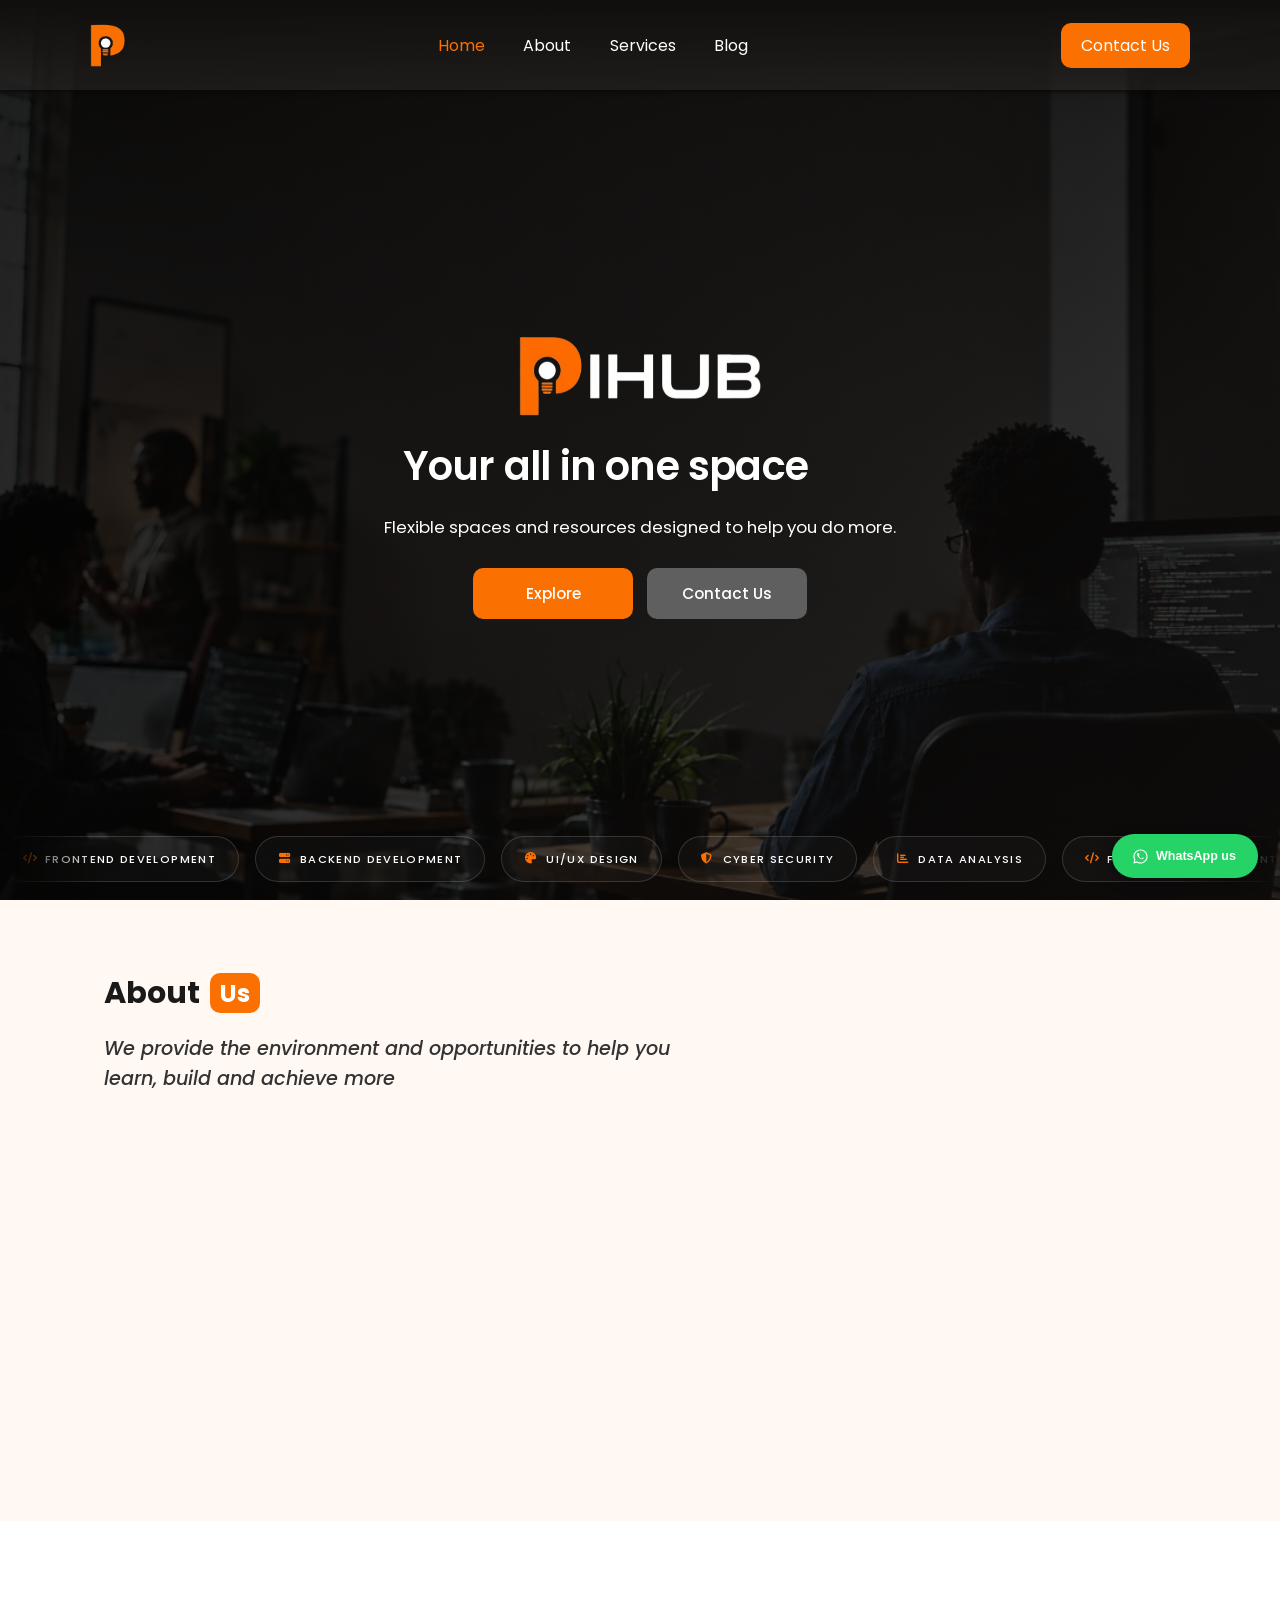
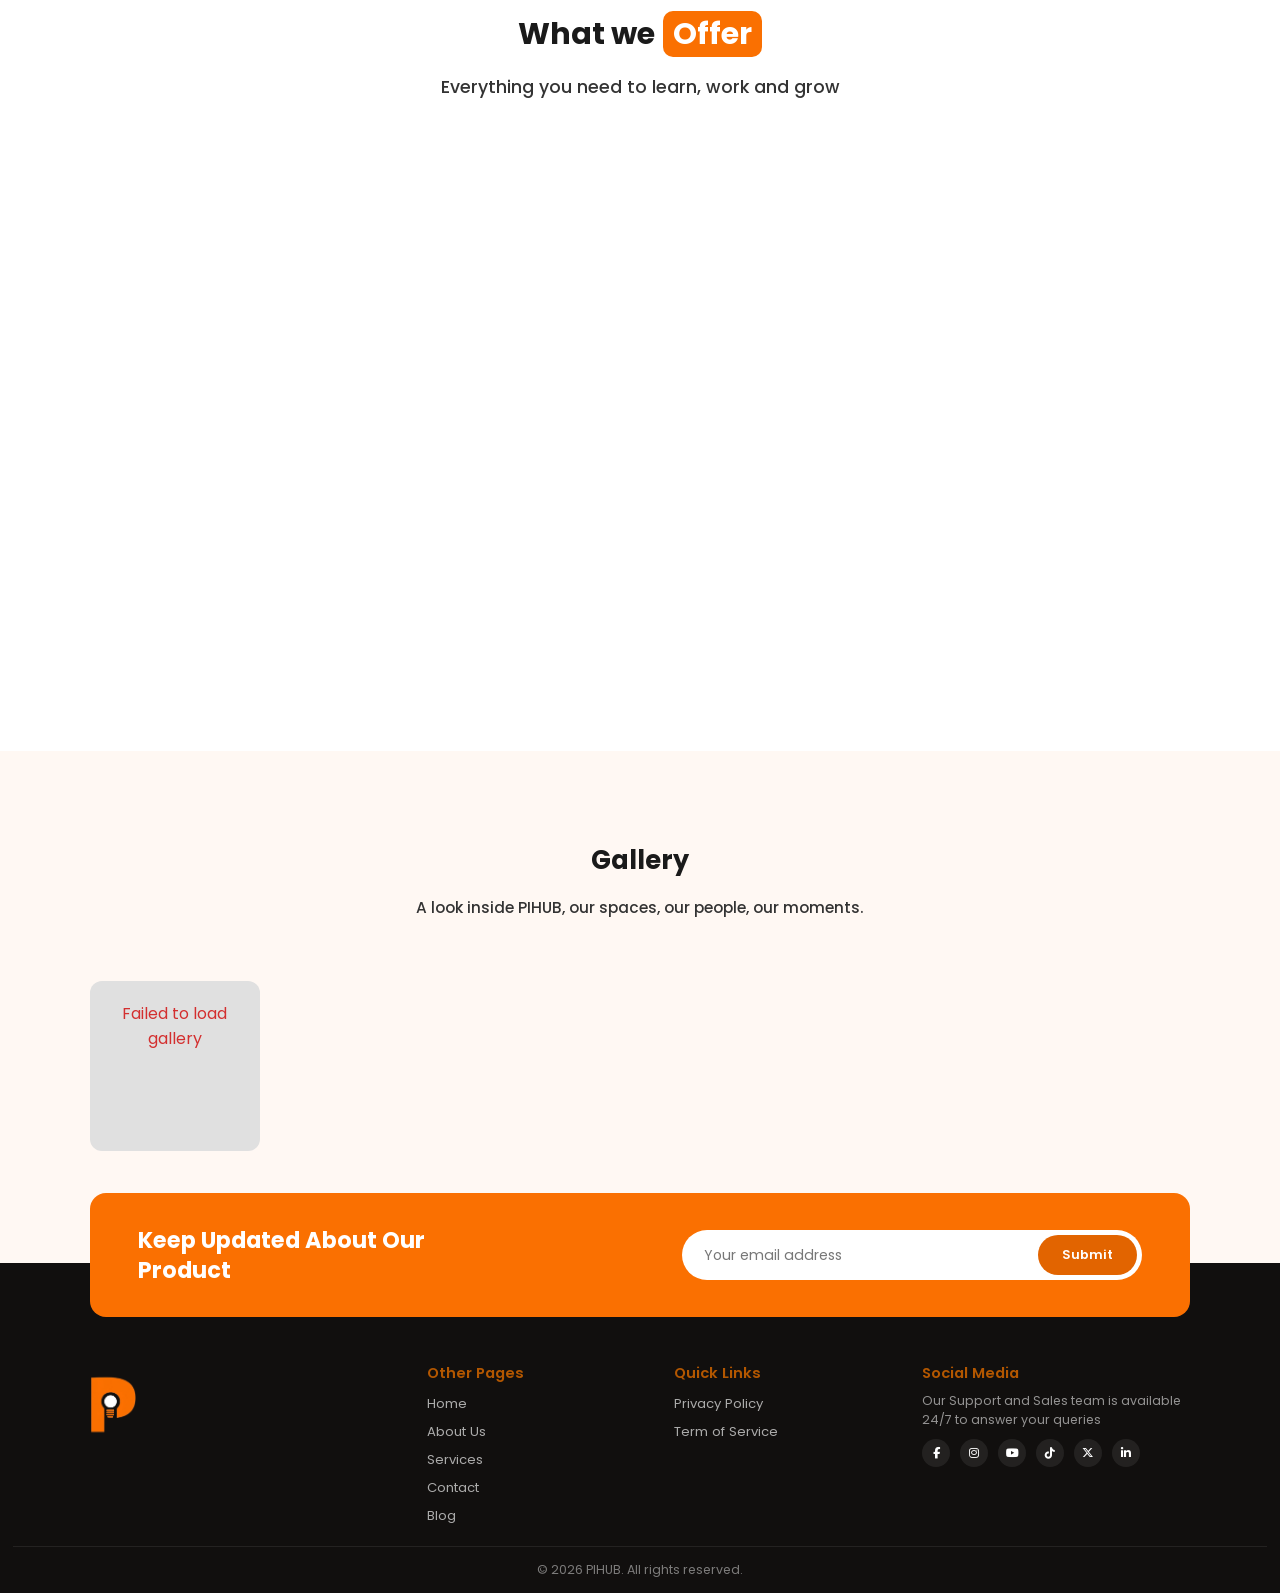
==== commit d985a631: "added x and linkedin" ====
--- a/index.html
+++ b/index.html
@@ -314,44 +314,45 @@
 </div>
 
     <!-- FOOTER -->
-    <footer class="footer">
-      <div class="footerTop">
-        <div class="footerBrand">
-          <img
-            src="src/image/logo on black background without background11.png"
-            alt="PIHUB logo"
-          />
-        </div>
-        <div class="footerCol">
-          <span class="footerHeading">Other Pages</span>
-          <a href="index.html">Home</a>
-          <a href="about.html">About Us</a>
-          <a href="offer.html">Services</a>
-          <a href="contactus.html">Contact</a>
-          <a href="blog.html">Blog</a>
-        </div>
-        <div class="footerCol">
-          <span class="footerHeading">Quick Links</span>
-          <a href="#">Privacy Policy</a>
-          <a href="#">Term of Service</a>
-        </div>
-        <div class="footerCol footerSocial">
-          <span class="footerHeading">Social Media</span>
-          <p>Our Support and Sales team is available 24/7 to answer your queries</p>
-          <div class="footerSocialIcons">
-            <a href="https://www.facebook.com/profile.php?id=61593336062853" target="_blank" rel="noopener noreferrer" aria-label="Facebook"><i class="fab fa-facebook-f"></i></a>
-            <a href="https://www.instagram.com/prestigeinnovationhub?stkn=MWZza2JqZzE3ZjJrdQ==" target="_blank" rel="noopener noreferrer" aria-label="Instagram"><i class="fab fa-instagram"></i></a>
-            <a href="https://youtube.com/@prestigeinnovationhub-26?si=Dvk8uvWb_Y23xZaS" target="_blank" rel="noopener noreferrer" aria-label="YouTube"><i class="fab fa-youtube"></i></a>
-            <a href="https://www.tiktok.com/@prestige.innovati7?_r=1&_t=ZS-9A1r9Rno24q" target="_blank" rel="noopener noreferrer" aria-label="TikTok"><i class="fab fa-tiktok"></i></a>
-            <a href="#" aria-label="LinkedIn"><i class="fab fa-linkedin-in"></i></a>
-          </div>
-        </div>
-      </div>
-      <div class="copyright">
-        <p>&copy; 2026 PIHUB. All rights reserved.</p>
-      </div>
-    </footer>
-    <!-- FOOTER -->
+<footer class="footer">
+  <div class="footerTop">
+    <div class="footerBrand">
+      <img
+        src="src/image/logo on black background without background11.png"
+        alt="PIHUB logo"
+      />
+    </div>
+    <div class="footerCol">
+      <span class="footerHeading">Other Pages</span>
+      <a href="index.html">Home</a>
+      <a href="about.html">About Us</a>
+      <a href="offer.html">Services</a>
+      <a href="contactus.html">Contact</a>
+      <a href="blog.html">Blog</a>
+    </div>
+    <div class="footerCol">
+      <span class="footerHeading">Quick Links</span>
+      <a href="#">Privacy Policy</a>
+      <a href="#">Term of Service</a>
+    </div>
+    <div class="footerCol footerSocial">
+      <span class="footerHeading">Social Media</span>
+      <p>Our Support and Sales team is available 24/7 to answer your queries</p>
+      <div class="footerSocialIcons">
+        <a href="https://www.facebook.com/profile.php?id=61593336062853" target="_blank" rel="noopener noreferrer" aria-label="Facebook"><i class="fab fa-facebook-f"></i></a>
+        <a href="https://www.instagram.com/prestigeinnovationhub?stkn=MWZza2JqZzE3ZjJrdQ==" target="_blank" rel="noopener noreferrer" aria-label="Instagram"><i class="fab fa-instagram"></i></a>
+        <a href="https://youtube.com/@prestigeinnovationhub-26?si=Dvk8uvWb_Y23xZaS" target="_blank" rel="noopener noreferrer" aria-label="YouTube"><i class="fab fa-youtube"></i></a>
+        <a href="https://www.tiktok.com/@prestige.innovati7?_r=1&_t=ZS-9A1r9Rno24q" target="_blank" rel="noopener noreferrer" aria-label="TikTok"><i class="fab fa-tiktok"></i></a>
+        <a href="https://x.com/pihubng" target="_blank" rel="noopener noreferrer" aria-label="X"><i class="fab fa-x-twitter"></i></a>
+        <a href="https://www.linkedin.com/in/prestige-innovation-hub-a49851429?utm_source=share_via&utm_content=profile&utm_medium=member_android" target="_blank" rel="noopener noreferrer" aria-label="LinkedIn"><i class="fab fa-linkedin-in"></i></a>
+      </div>
+    </div>
+  </div>
+  <div class="copyright">
+    <p>&copy; 2026 PIHUB. All rights reserved.</p>
+  </div>
+</footer>
+<!-- FOOTER -->
 
     <!-- LAUNCH POPUP -->
     <div class="launchOverlay" id="launchOverlay" aria-hidden="true">
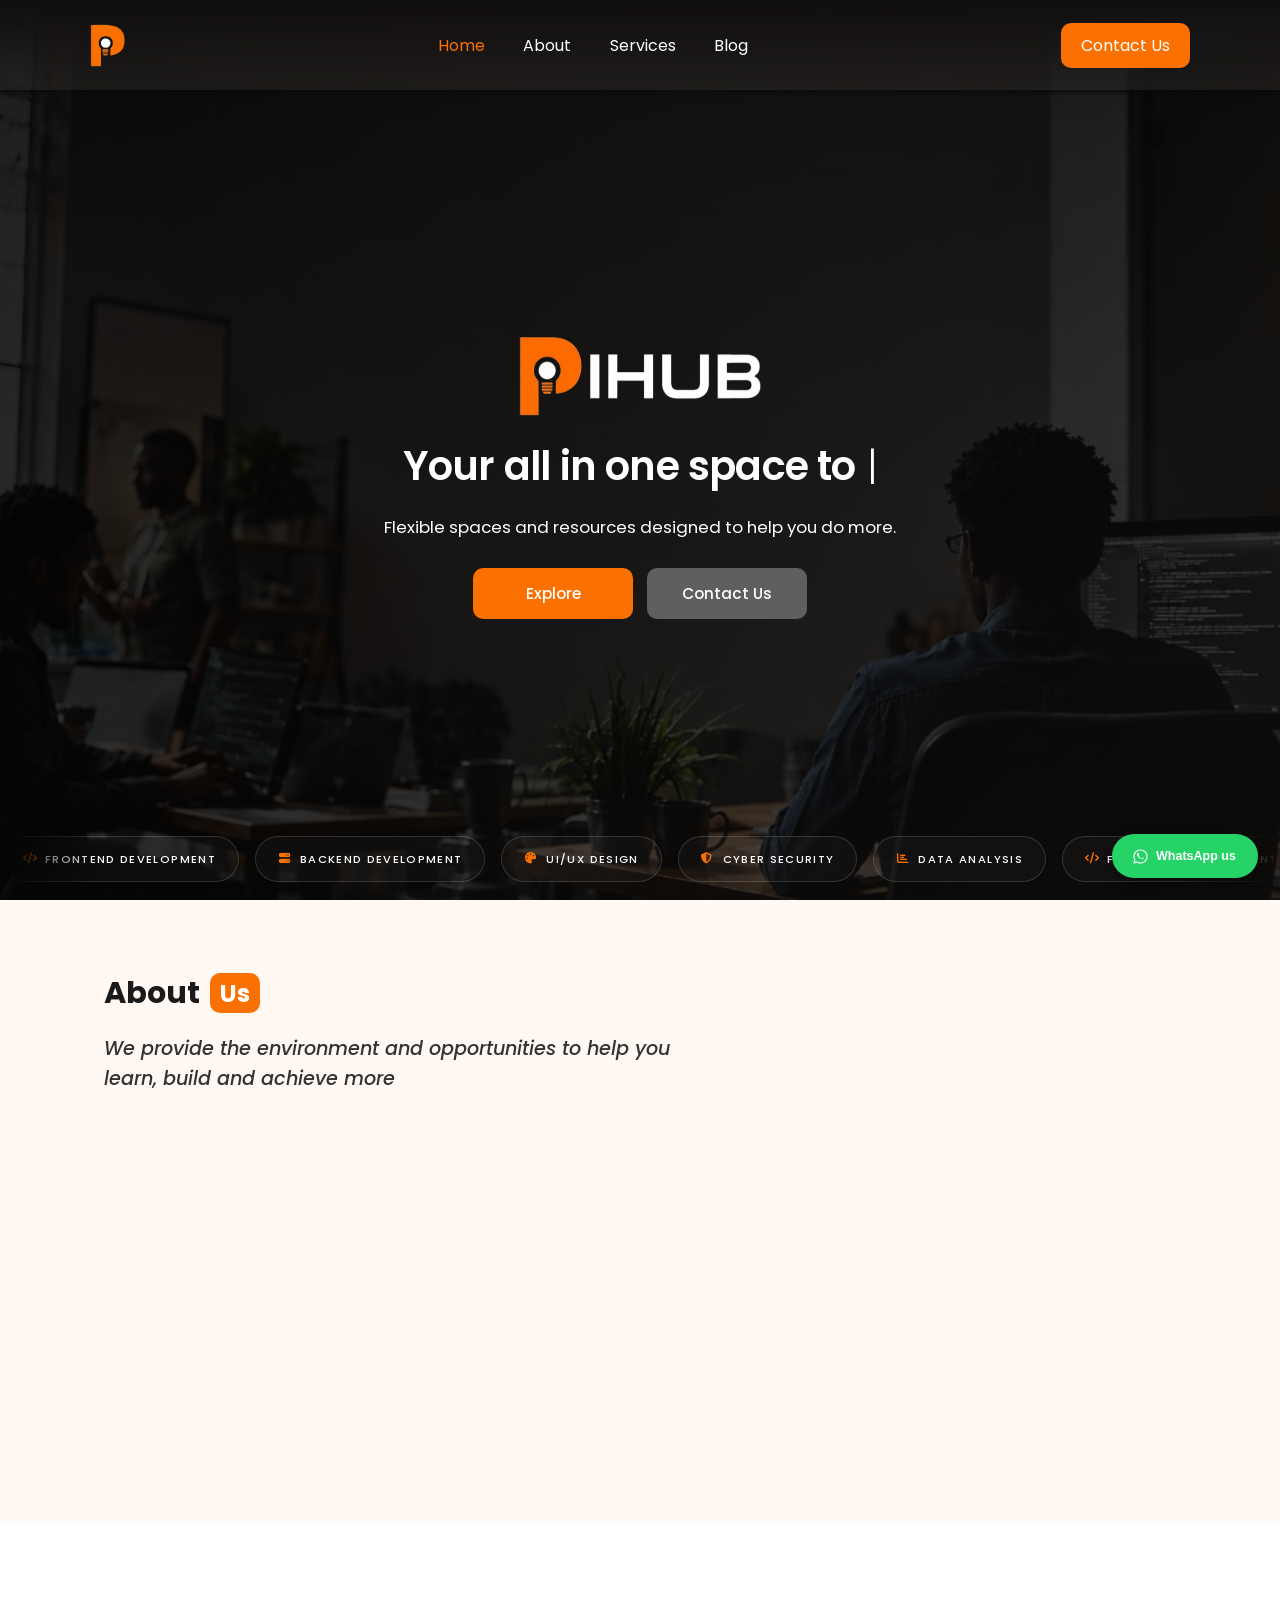
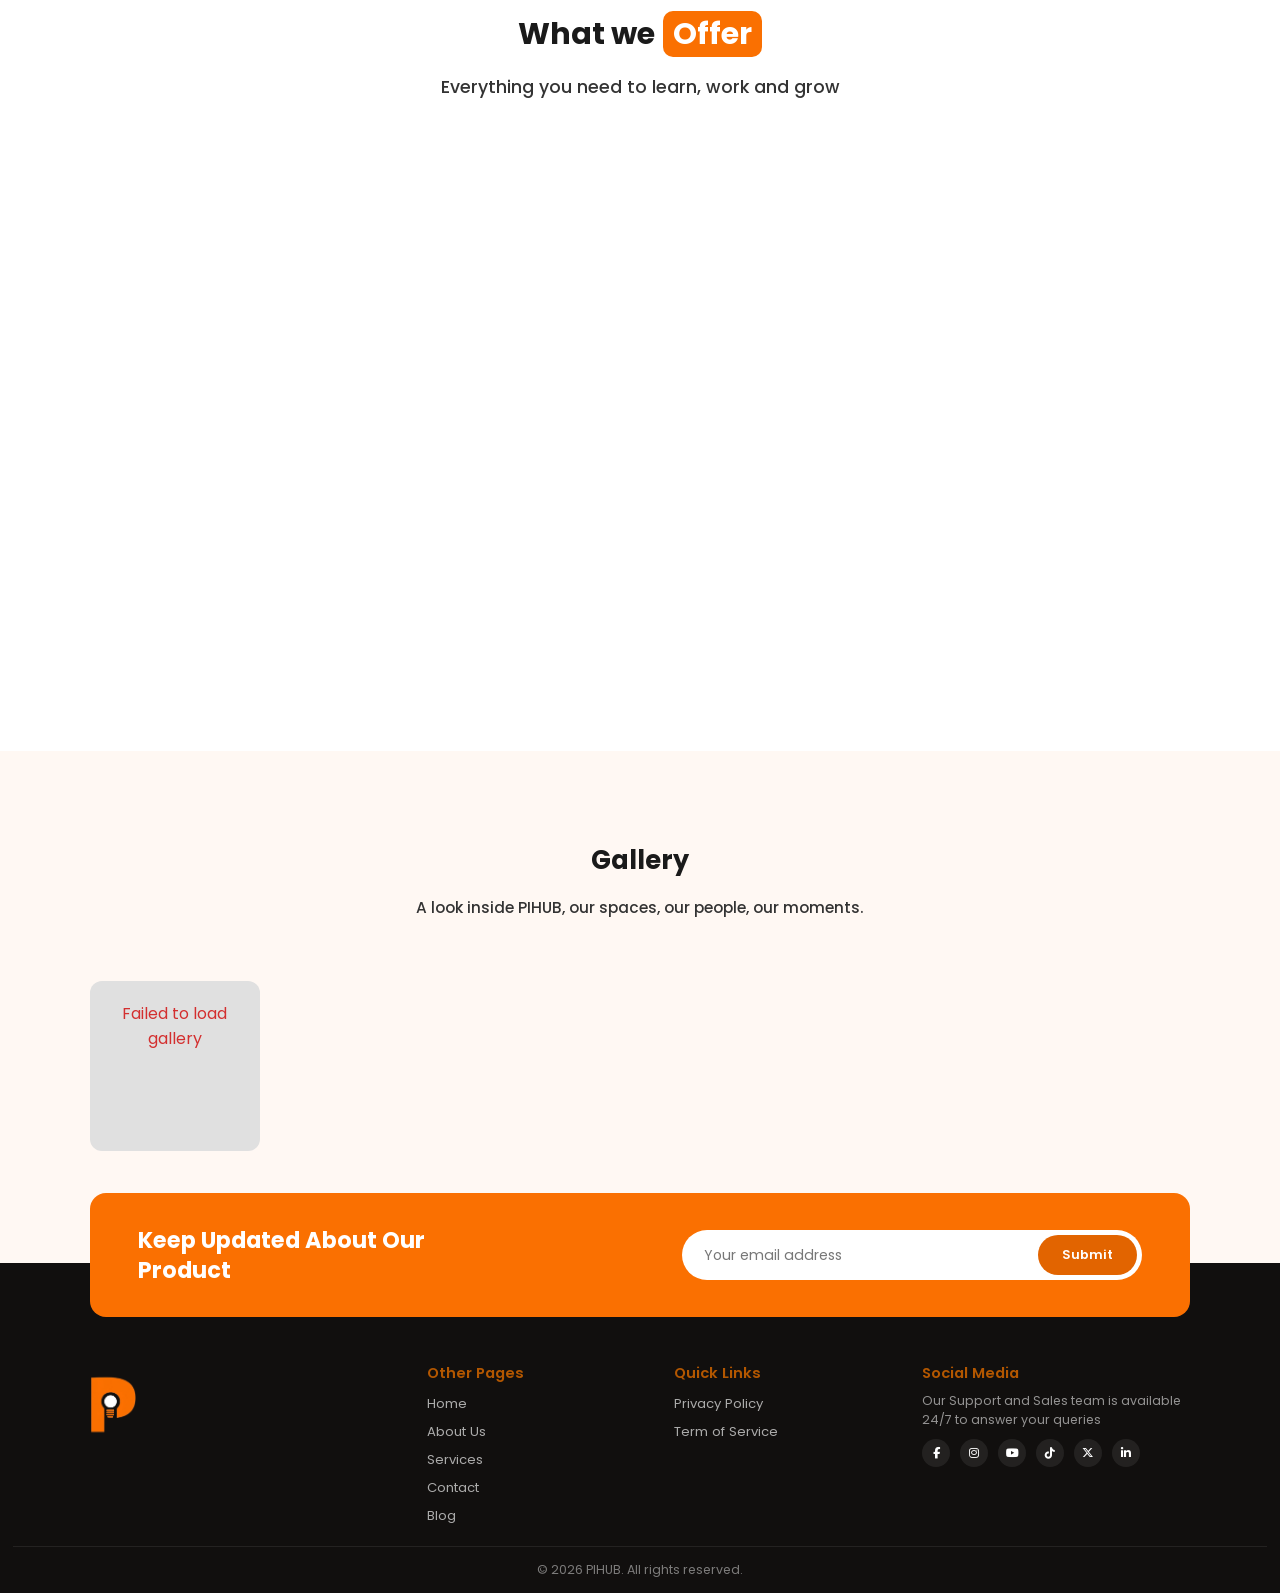
==== commit 43012558: "7 october 2026" ====
--- a/index.html
+++ b/index.html
@@ -21,7 +21,7 @@
     />
     <link rel="stylesheet" href="src/Fontawesome/css/all.min.css" />
 
-    <link rel="stylesheet" href="style/index.css" />
+    <link rel="stylesheet" href="style/index.css?v=1.0" />
   </head>
 
   <body>
--- a/style/index.css
+++ b/style/index.css
@@ -1242,11 +1242,21 @@
     display: none;
   }
 
-  .footerTop {
-    grid-template-columns: repeat(3, 1fr);
+  .footer .footerTop {
+    grid-template-columns: minmax(0, 1fr) minmax(0, 1fr) minmax(0, 1.3fr);
     column-gap: 14px;
     row-gap: 0;
     padding-bottom: 30px;
+  }
+
+  .footerCol,
+  .footerSocial {
+    min-width: 0;
+  }
+
+  .footerSocialIcons {
+    flex-wrap: wrap;
+    gap: 8px;
   }
 }
 
@@ -1520,8 +1530,8 @@
     display: none;
   }
 
-  .footerTop {
-    grid-template-columns: repeat(3, 1fr);
+  .footer .footerTop {
+    grid-template-columns: minmax(0, 1fr) minmax(0, 1fr) minmax(0, 1.3fr);
     column-gap: 14px;
     row-gap: 0;
     padding-bottom: 30px;
@@ -1531,17 +1541,33 @@
     font-size: 0.8rem;
   }
 
-  .footerCol {
+    .footerCol {
     gap: 8px;
+    min-width: 0;
   }
 
   .footerCol a {
     font-size: 0.72rem;
+    overflow-wrap: break-word;
+  }
+
+  .footerSocial {
+    min-width: 0;
   }
 
   .footerSocial p {
     font-size: 0.72rem;
     display: block;
+  }
+
+  .footerSocialIcons {
+    flex-wrap: wrap;
+    gap: 8px;
+    max-width: 100%;
+  }
+
+  .footerSocialIcons a {
+    flex-shrink: 0;
   }
 
   .copyright {
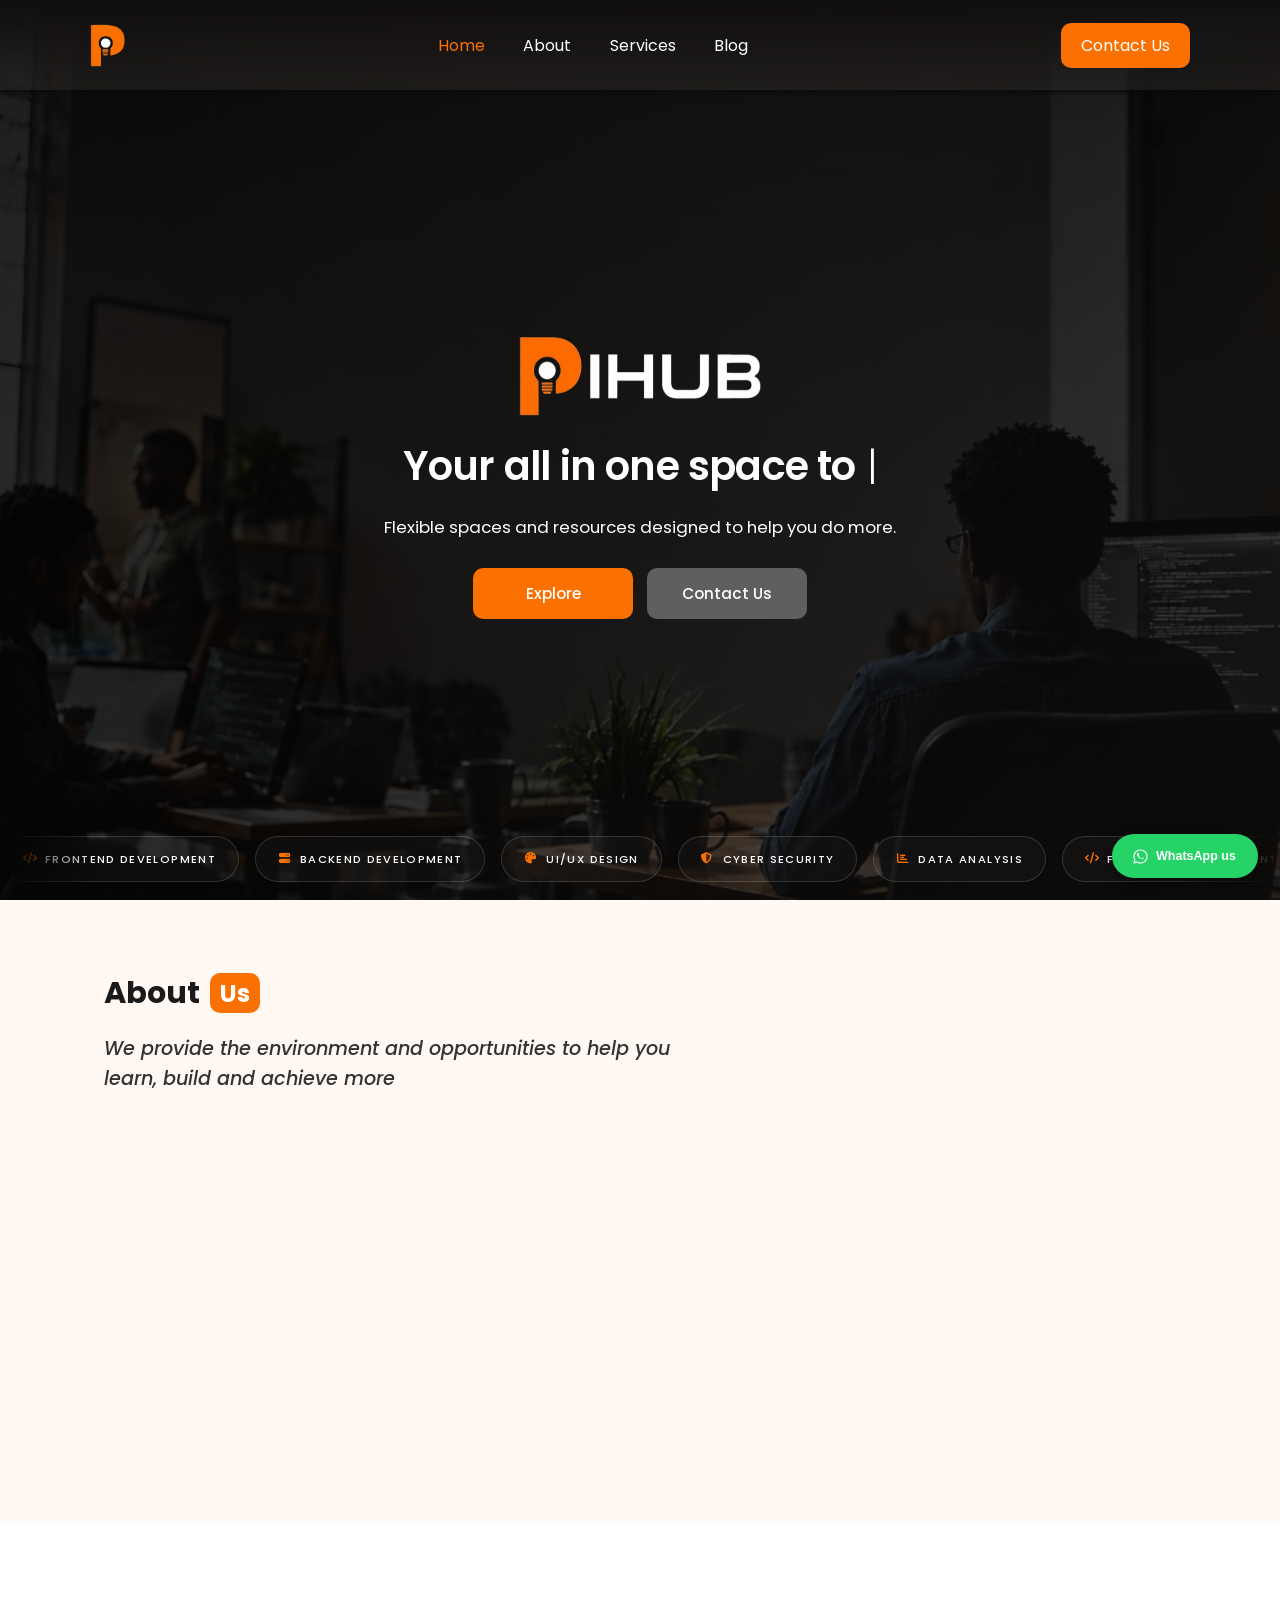
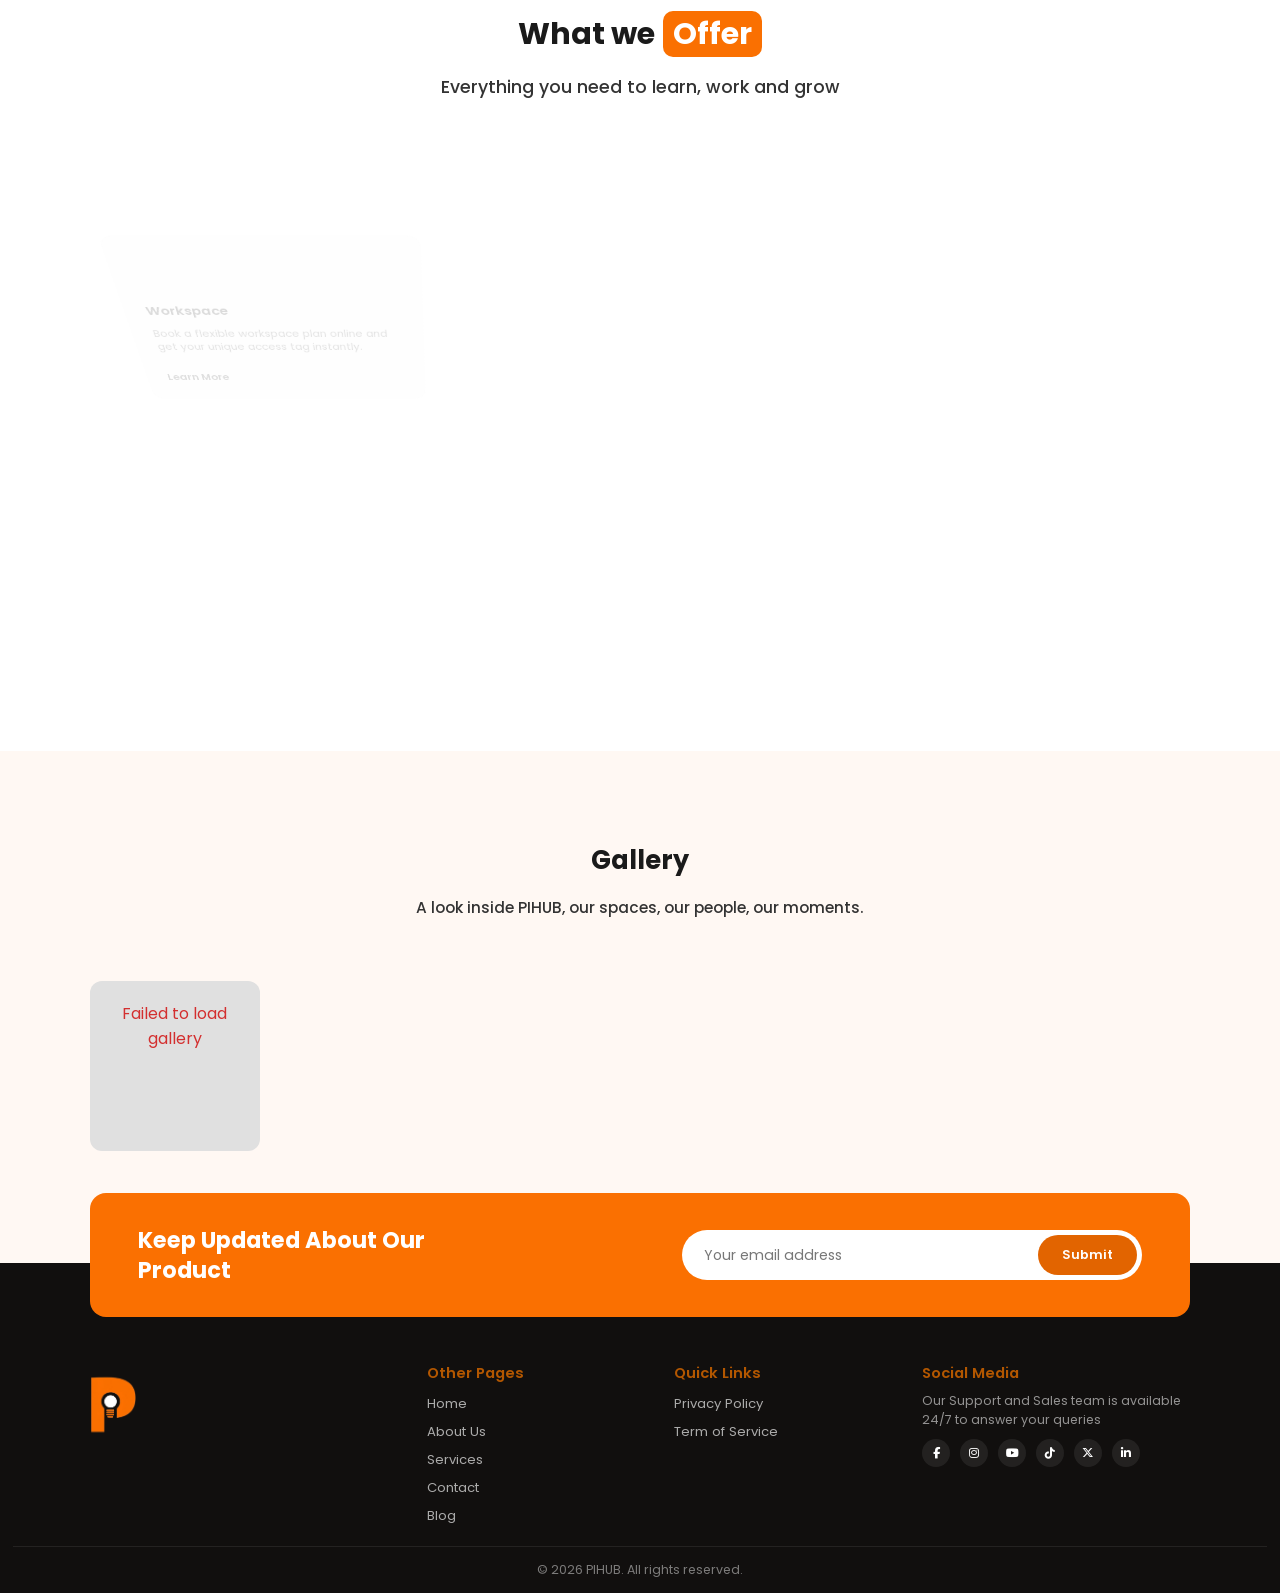
==== commit 900a41a4: "change the a pic in index.html" ====
--- a/index.html
+++ b/index.html
@@ -4,6 +4,9 @@
     <meta charset="UTF-8" />
     <meta name="viewport" content="width=device-width, initial-scale=1.0" />
     <title>PIHUB</title>
+
+    <!-- Google Search Console Verification -->
+    <meta name="google-site-verification" content="DQKTSE4pH7kgA4o8Szq6qfxEuLX24pJGm73L59Az7Ro" />
 
     <!-- FAVICON -->
     <link rel="icon" type="image/png" href="favicon-96x96.png" sizes="96x96" />
@@ -22,6 +25,39 @@
     <link rel="stylesheet" href="src/Fontawesome/css/all.min.css" />
 
     <link rel="stylesheet" href="style/index.css?v=1.0" />
+
+    <!-- ✅ Phase 3: LocalBusiness Structured Data -->
+    <script type="application/ld+json">
+    {
+      "@context": "https://schema.org",
+      "@type": "LocalBusiness",
+      "name": "Prestige Innovation Hub",
+      "alternateName": "PIHUB",
+      "url": "https://pihubng.com",
+      "logo": "https://pihubng.com/src/image/logo on black background without background11.png",
+      "description": "A premier tech workspace, incubator, and training hub empowering creators and developers in Uyo, Akwa Ibom State.",
+      "address": {
+        "@type": "PostalAddress",
+        "addressLocality": "Uyo",
+        "addressRegion": "Akwa Ibom State",
+        "addressCountry": "NG"
+      },
+      "geo": {
+        "@type": "GeoCoordinates",
+        "addressLocality": "Uyo",
+        "addressRegion": "Akwa Ibom State"
+      },
+      "sameAs": [
+        "https://www.facebook.com/profile.php?id=61593336062853",
+        "https://www.instagram.com/prestigeinnovationhub",
+        "https://x.com/pihubng",
+        "https://www.linkedin.com/in/prestige-innovation-hub-a49851429"
+      ],
+      "priceRange": "₦₦"
+    }
+    </script>
+ 
+
   </head>
 
   <body>
@@ -137,7 +173,7 @@
         </div>
 
         <div class="aboutPic">
-          <img src="src/image/profesional.jpg" alt="Members working inside PIHUB" />
+          <img src="src/image/who_we_are.jpg" alt="Members working inside PIHUB" />
         </div>
       </div>
     </section>
@@ -344,7 +380,7 @@
         <a href="https://youtube.com/@prestigeinnovationhub-26?si=Dvk8uvWb_Y23xZaS" target="_blank" rel="noopener noreferrer" aria-label="YouTube"><i class="fab fa-youtube"></i></a>
         <a href="https://www.tiktok.com/@prestige.innovati7?_r=1&_t=ZS-9A1r9Rno24q" target="_blank" rel="noopener noreferrer" aria-label="TikTok"><i class="fab fa-tiktok"></i></a>
         <a href="https://x.com/pihubng" target="_blank" rel="noopener noreferrer" aria-label="X"><i class="fab fa-x-twitter"></i></a>
-        <a href="https://www.linkedin.com/in/prestige-innovation-hub-a49851429?utm_source=share_via&utm_content=profile&utm_medium=member_android" target="_blank" rel="noopener noreferrer" aria-label="LinkedIn"><i class="fab fa-linkedin-in"></i></a>
+        <a href="https://www.linkedin.com/company/prestige-innovation-hub/" target="_blank" rel="noopener noreferrer" aria-label="LinkedIn"><i class="fab fa-linkedin-in"></i></a>
       </div>
     </div>
   </div>
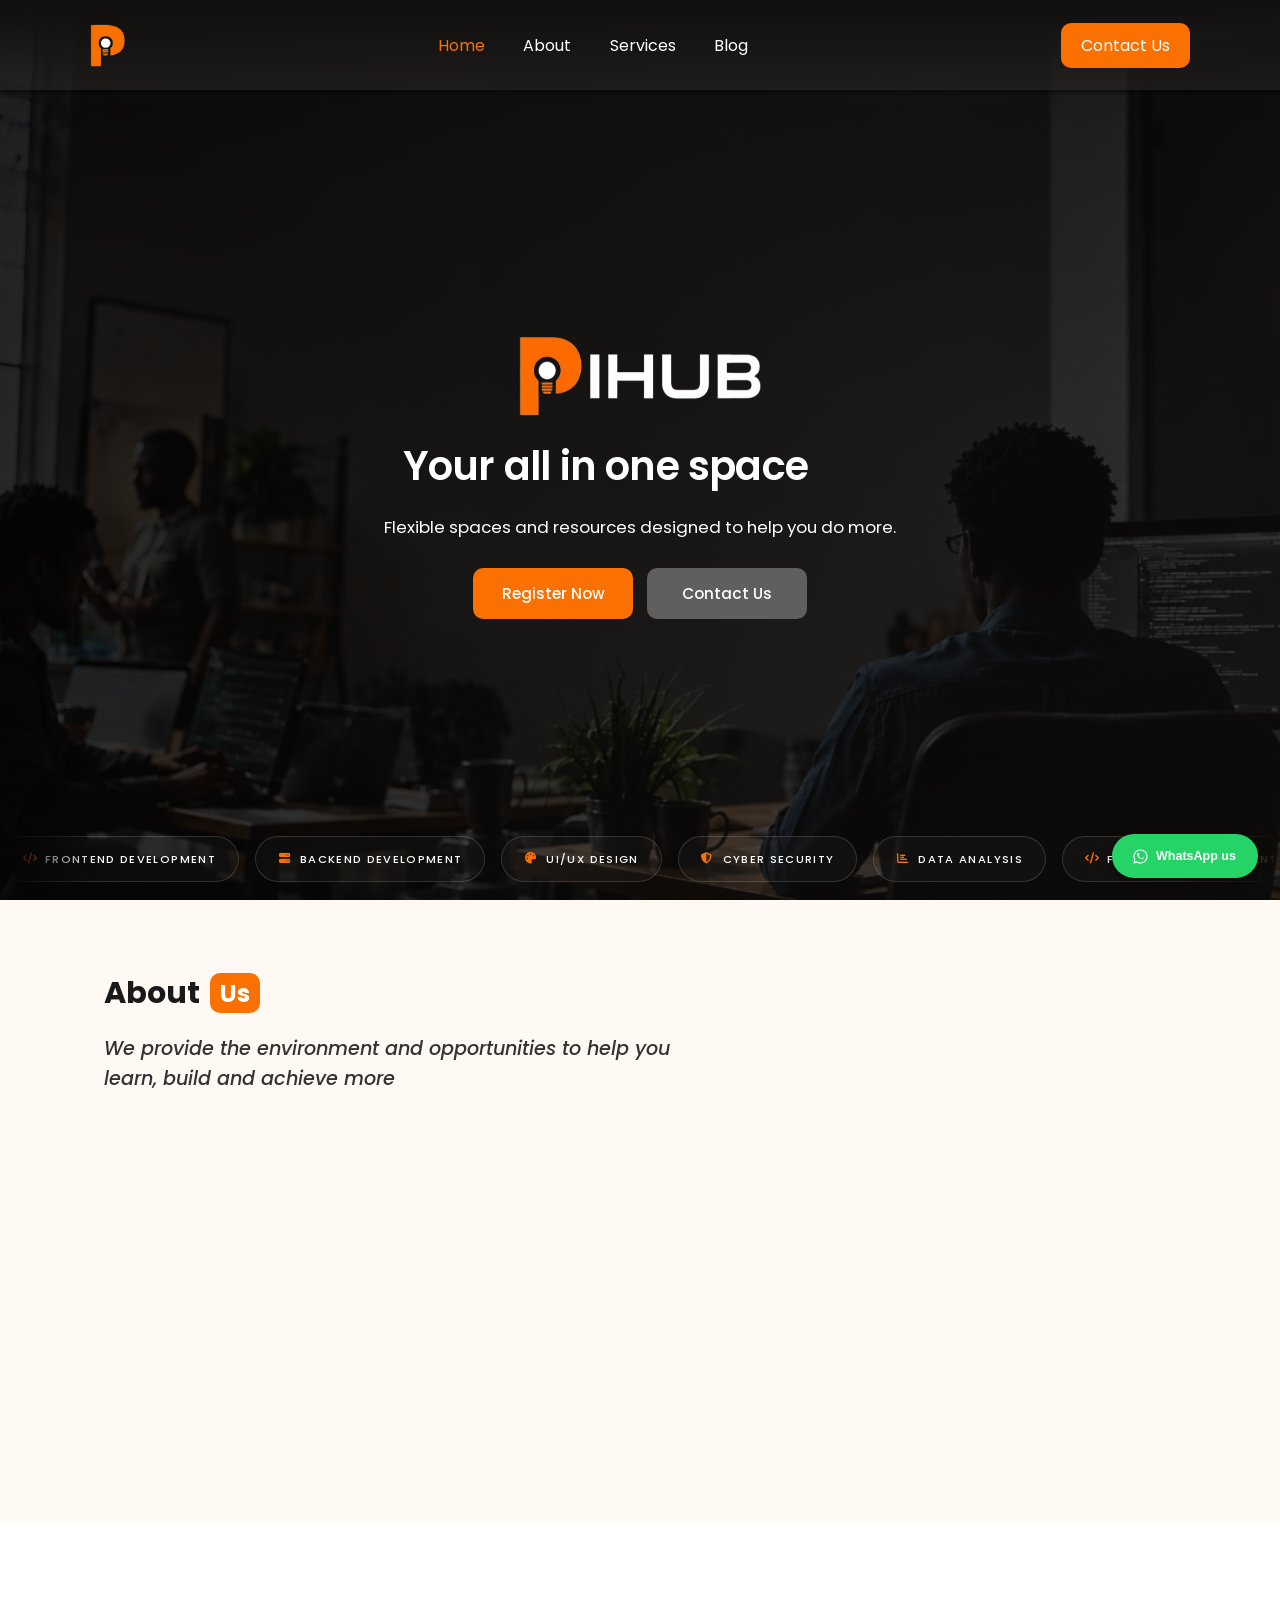
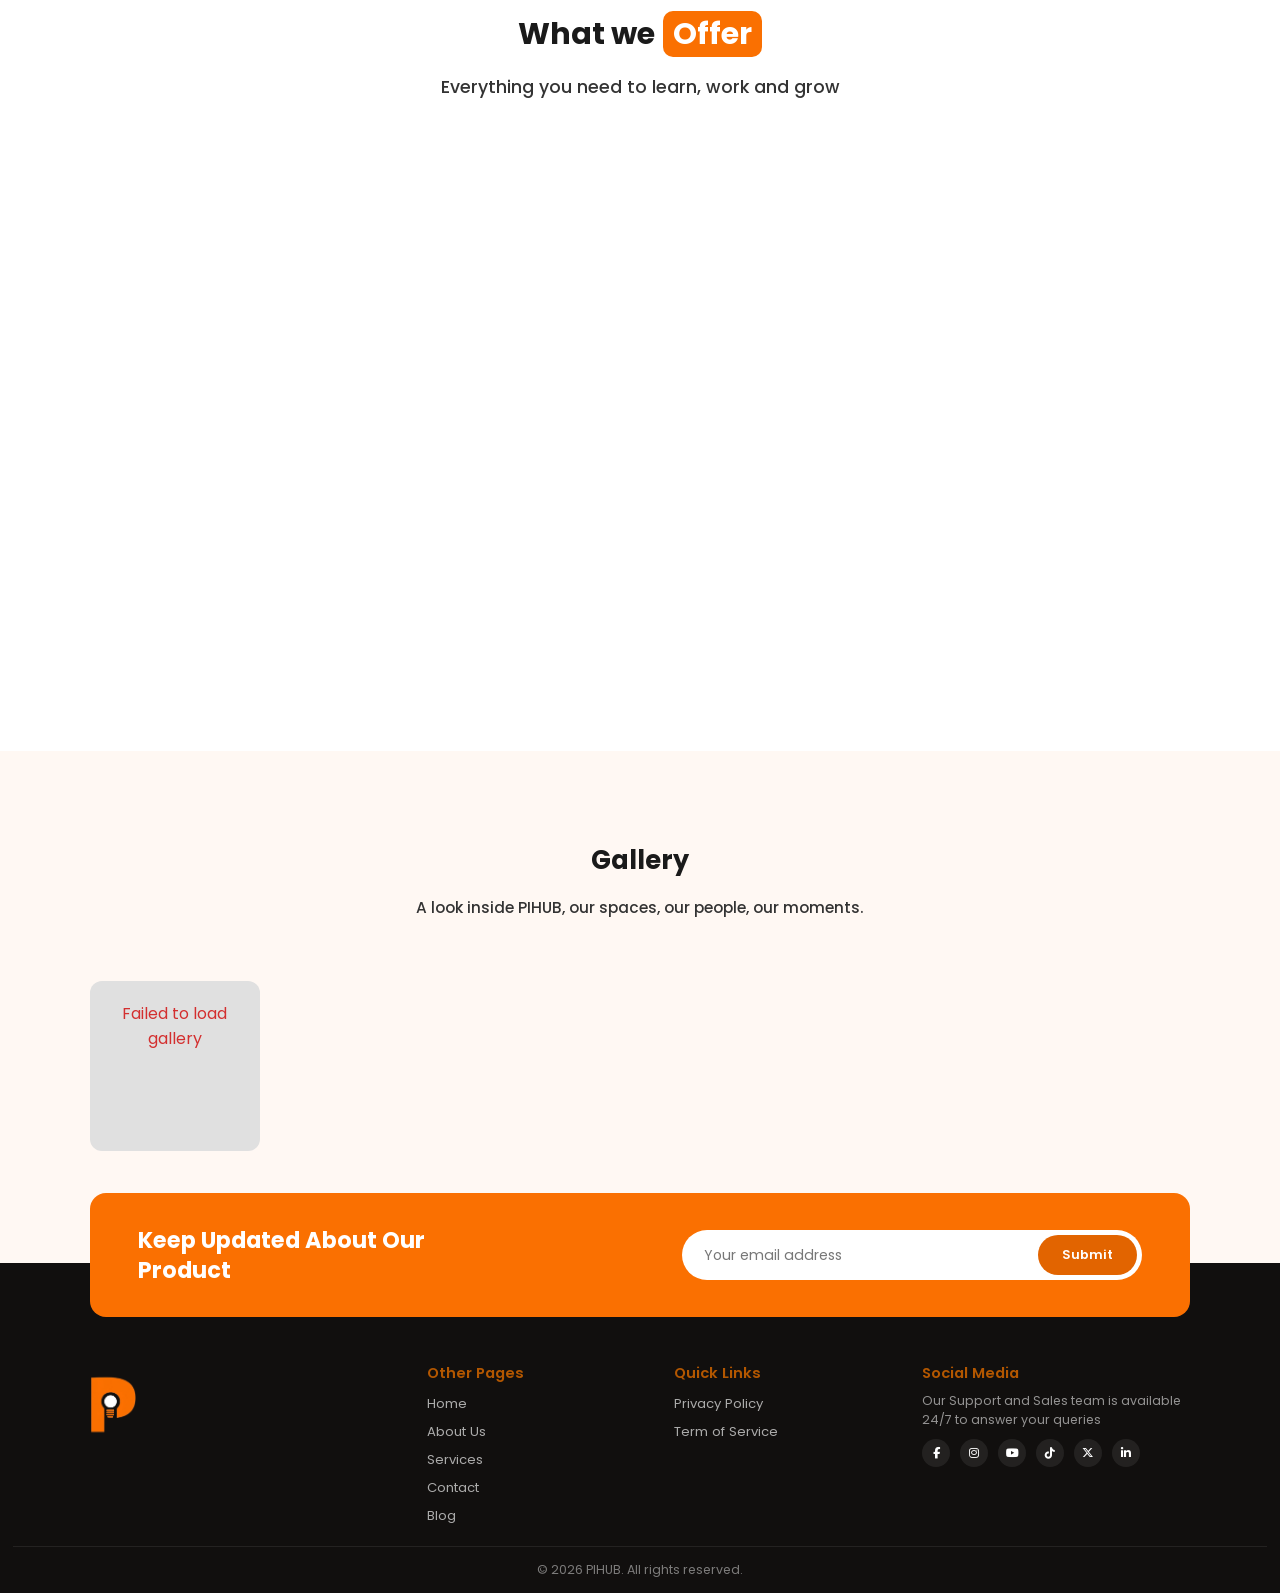
==== commit e6830ce4: "wednesday commit" ====
--- a/index.html
+++ b/index.html
@@ -26,7 +26,7 @@
 
     <link rel="stylesheet" href="style/index.css?v=1.0" />
 
-    <!-- ✅ Phase 3: LocalBusiness Structured Data -->
+    <!-- Phase 3: LocalBusiness Structured Data -->
     <script type="application/ld+json">
     {
       "@context": "https://schema.org",
@@ -122,7 +122,7 @@
           </span>
 
           <div class="buttons">
-            <a href="offer.html">Explore</a>
+            <a href="offer.html#courses">Register Now</a>
             <a href="contactus.html">Contact Us</a>
           </div>
 
